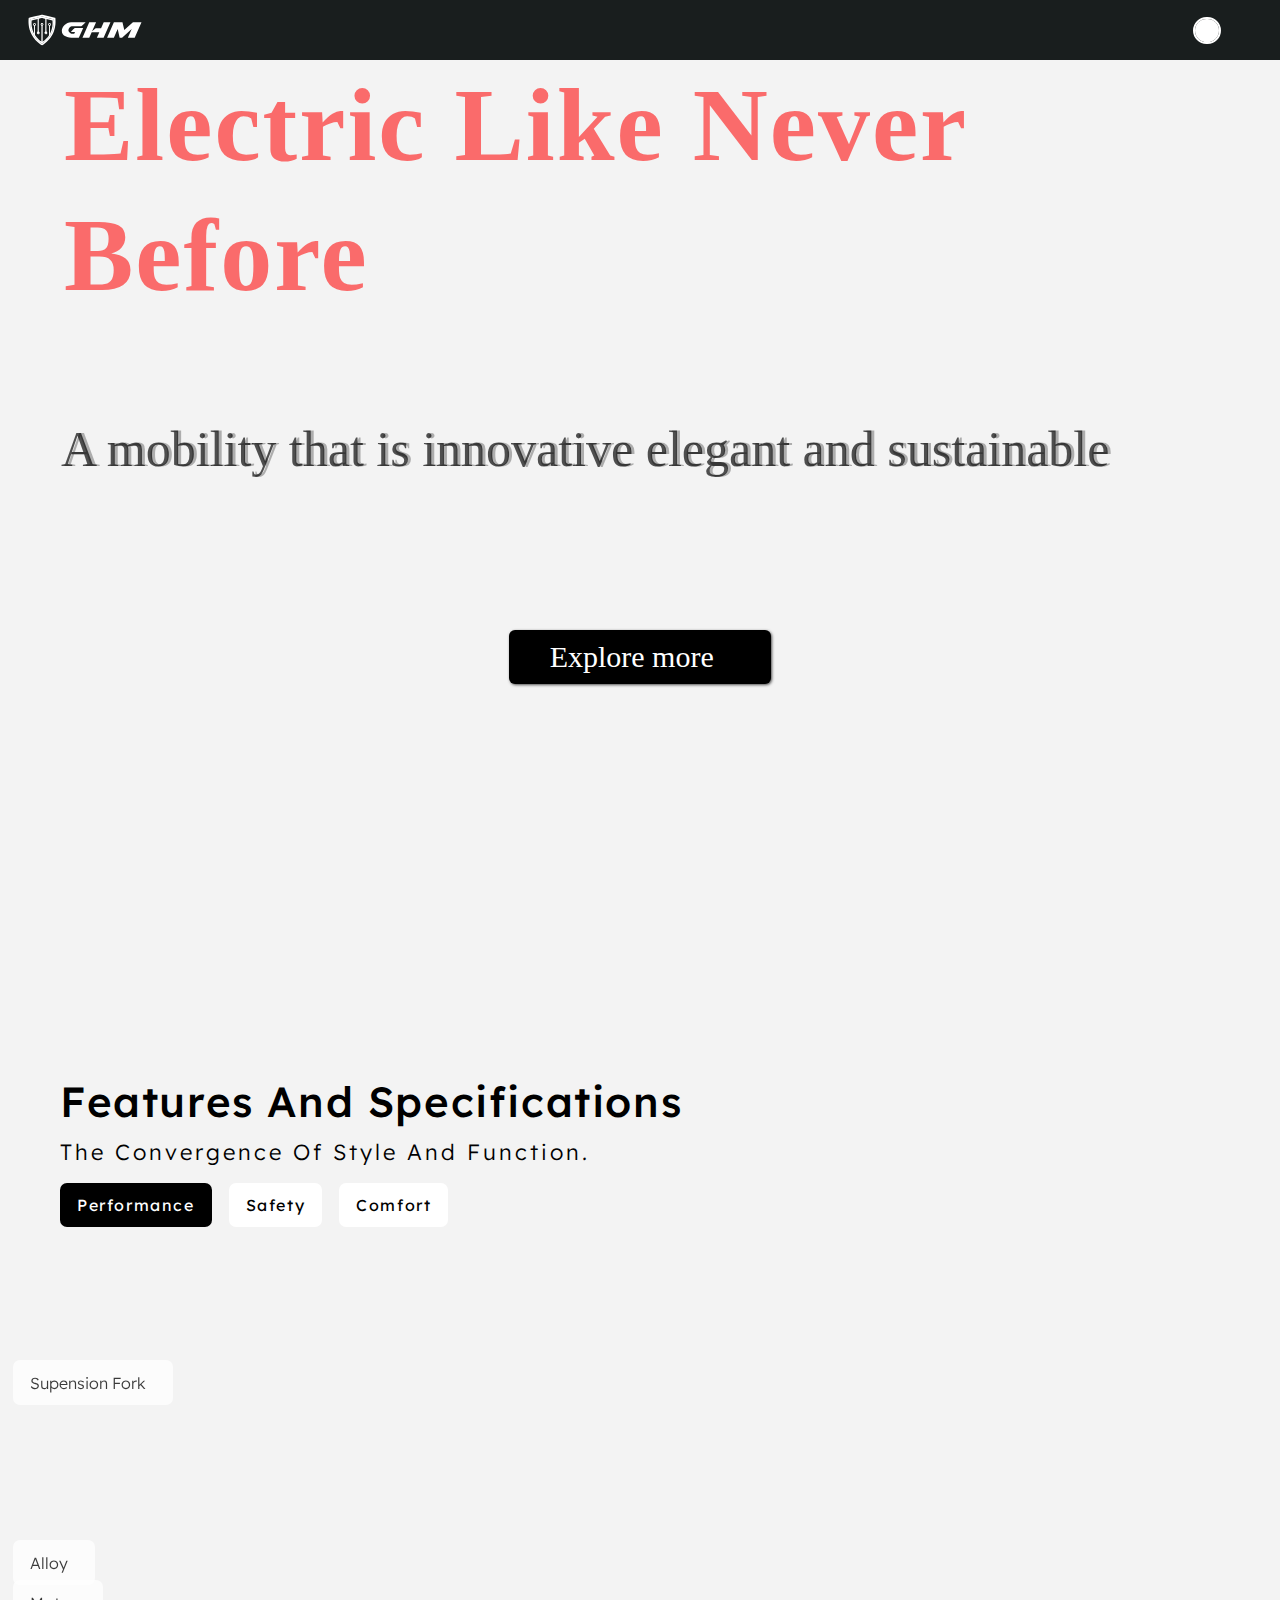
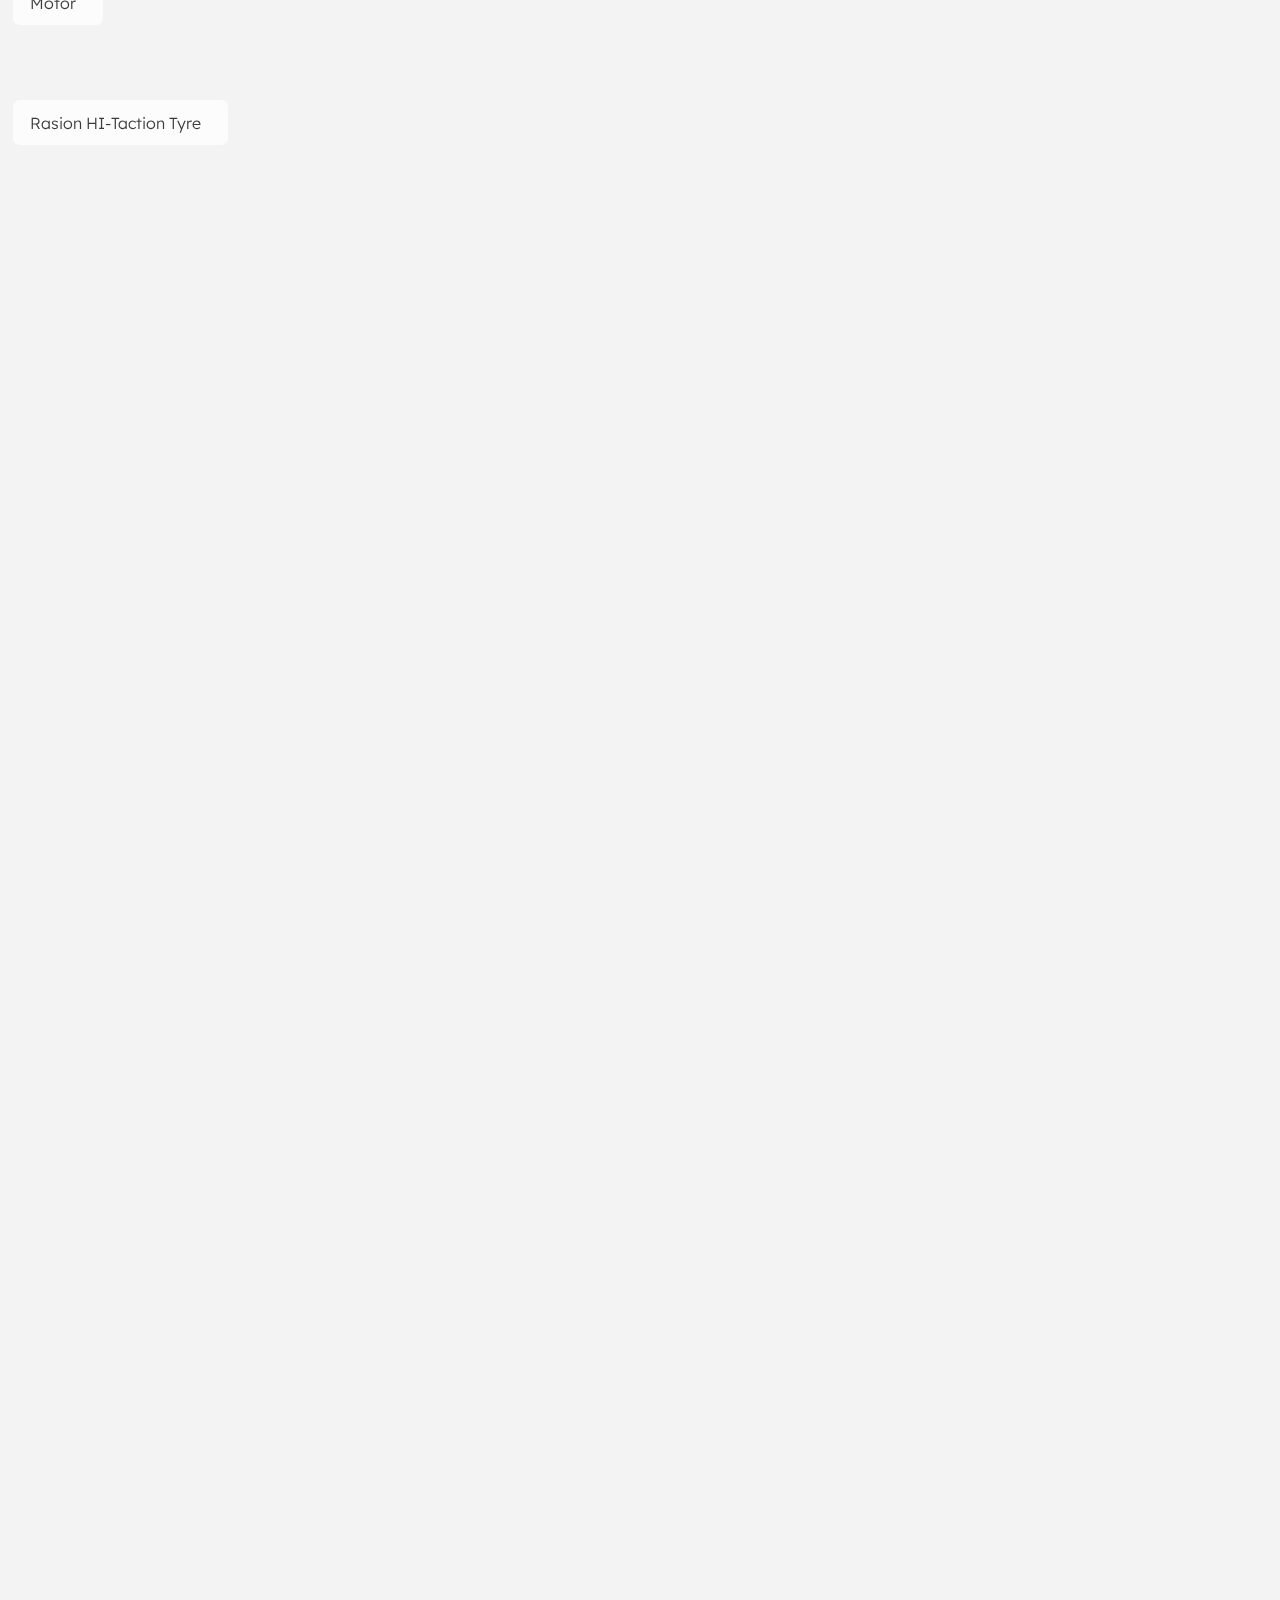
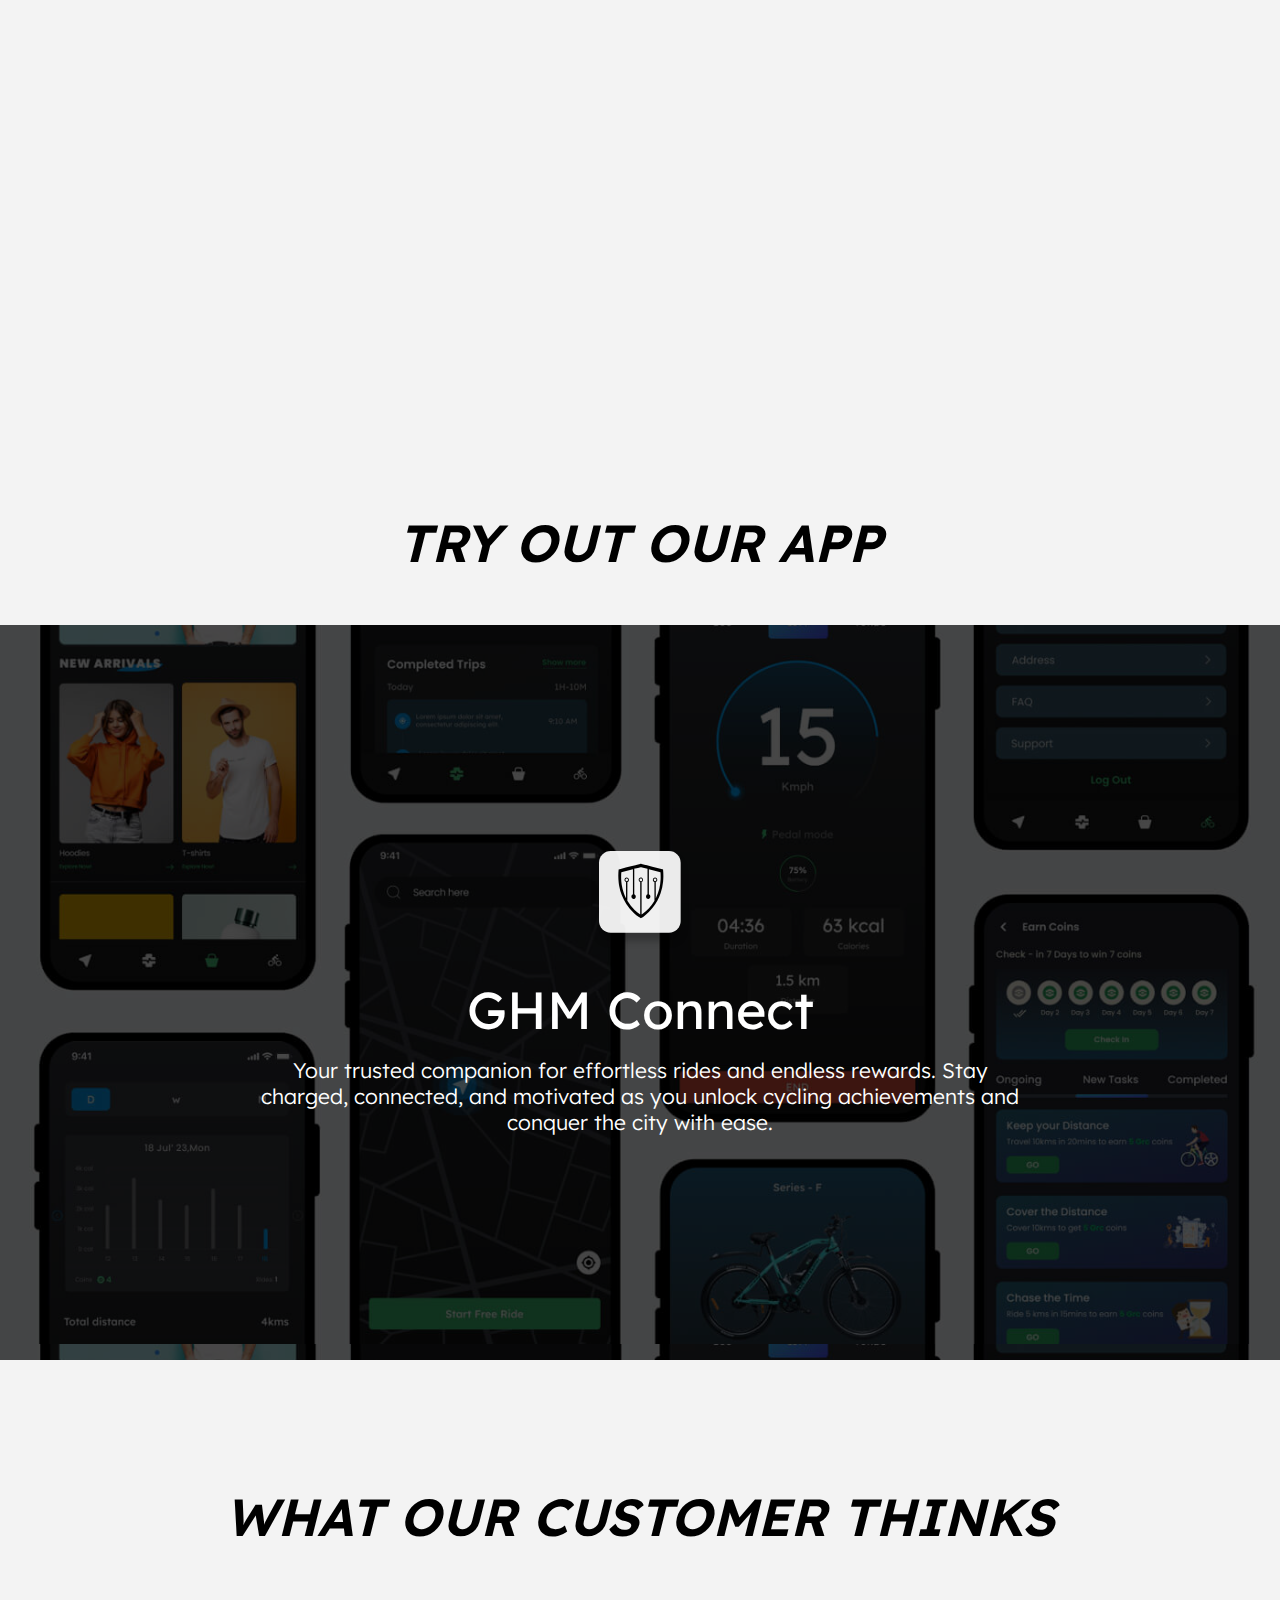
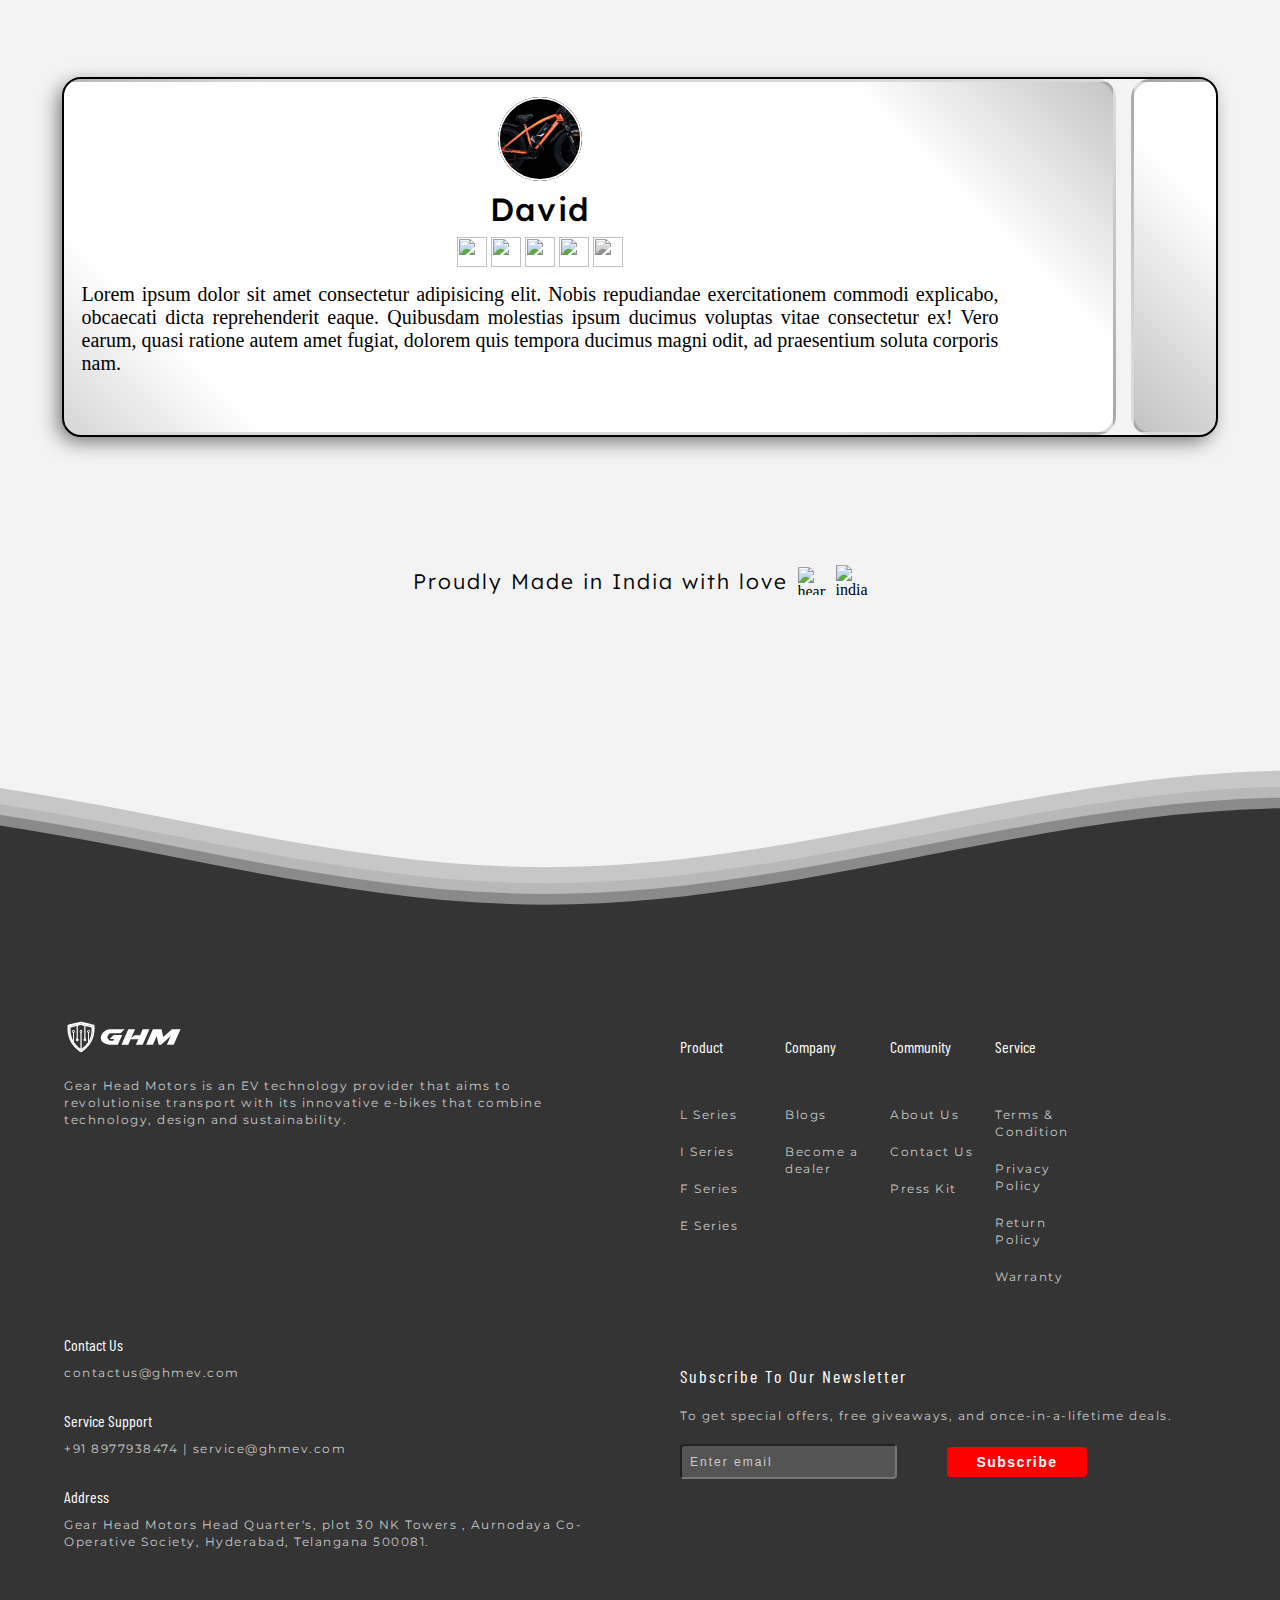
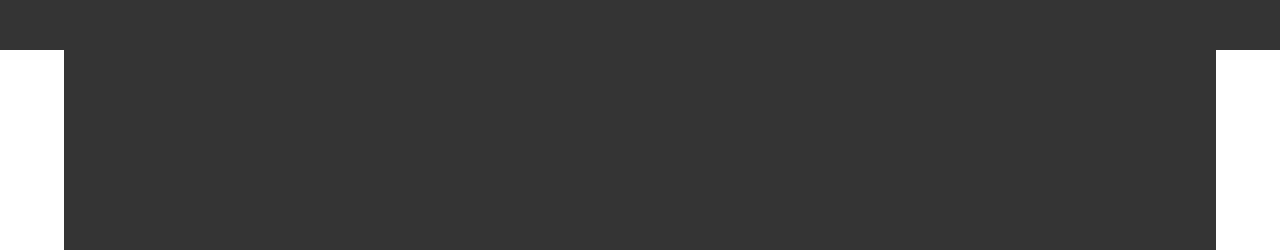
==== animation/animation2/index.html @ 97f5a875 "first commit" ====
<!DOCTYPE html>
<html lang="en">

<head>
    <meta charset="UTF-8">
    <meta name="viewport" content="width=device-width, initial-scale=1.0">
    <title>Document</title>
    <link rel="stylesheet" href="style.css">
    <link href="https://cdn.jsdelivr.net/npm/remixicon@4.2.0/fonts/remixicon.css" rel="stylesheet" />
    <link rel="preconnect" href="https://fonts.googleapis.com">
    <link rel="preconnect" href="https://fonts.gstatic.com" crossorigin>
    <link href="https://fonts.googleapis.com/css2?family=Lexend+Deca:wght@100..900&display=swap" rel="stylesheet">
    <link href="https://fonts.googleapis.com/css2?family=Montserrat:ital,wght@0,100..900;1,100..900&display=swap"
        rel="stylesheet">
    <link
        href="https://fonts.googleapis.com/css2?family=Barlow+Condensed:ital,wght@0,100;0,200;0,300;0,400;0,500;0,600;0,700;0,800;0,900;1,100;1,200;1,300;1,400;1,500;1,600;1,700;1,800;1,900&display=swap"
        rel="stylesheet">
</head>

<body>
    <div class="main">
        <div id="model">

        </div>
        <nav id="navbar">
            <div class="nav">
                <svg id="Layer_1" data-name="Layer 1" xmlns="http://www.w3.org/2000/svg" fill="white"
                    viewBox="0 0 5032.51 2516.26">
                    <g>
                        <path
                            d="M2256.29,1585.93h-220.19c-61.04,0-121.03-4.52-179.98-13.61-58.97-9.07-111.54-24.93-157.72-47.62-46.19-22.67-83.5-53.39-111.95-92.15-28.45-38.76-42.68-87.83-42.68-147.21,0-39.58,10.52-80.4,31.54-122.46,21.03-42.06,49.27-80.4,84.74-115.04,35.45-34.64,76.69-62.87,123.7-84.74,47-21.84,96.49-32.78,148.44-32.78h612.31c-28.88,31.35-57.73,60.83-86.59,88.45-28.88,27.64-60.61,53.81-95.25,78.55h-385.94c-16.51,0-32.16,3.52-47.01,10.52-14.84,7.01-28.45,16.29-40.82,27.83-12.37,11.56-23.5,24.55-33.4,38.97-9.9,14.44-17.74,28.66-23.5,42.68-7.42,21.46-11.13,38.35-11.13,50.72,0,15.68,4.74,32.37,14.23,50.1,9.47,17.74,21.65,34.02,36.49,48.86,14.84,14.85,31.55,27.21,50.1,37.11,18.56,9.9,36.9,14.85,55.05,14.85h86.59l34.64-80.41h-168.23v-1.23c.81-2.47,7-10.52,18.56-24.12,11.54-13.61,25.15-28.86,40.82-45.77,15.65-16.89,32.16-33.8,49.48-50.71,17.32-16.89,32.98-29.88,47.01-38.97h356.26l-185.55,408.21Z" />
                        <path
                            d="M2409.67,1585.93l285.75-655.61h285.75l-168.23,383.47,150.91-129.89h226.37l111.33-253.58h282.04l-286.98,655.61h-282.04l102.67-235.03h-320.38l-102.67,235.03h-284.51Z" />
                        <path
                            d="M4600.37,1585.93h-285.75l160.81-368.63-404.49,368.63h-101.44l-81.64-368.63-160.81,368.63h-284.51l285.75-655.61h359.96l75.46,329.04,363.67-329.04h358.73l-285.75,655.61Z" />
                    </g>
                    <g>
                        <path
                            d="M154.59,750.1c17.05-4.14,33.34-8.1,49.64-12.04,86.38-20.9,172.77-41.79,259.15-62.69,77.6-18.78,155.24-37.38,232.74-56.54,12.29-3.04,23.68-3.03,35.96,0,90.06,22.17,180.24,43.85,270.38,65.67,84.29,20.4,168.59,40.78,252.88,61.18,5.84,1.41,11.68,2.84,18.1,4.41,.62,5.76,1.32,11.47,1.83,17.19,4.51,49.85,7.16,99.79,6.45,149.86-.58,40.33-2.89,80.56-7.15,120.69-9.77,92.12-29.73,181.89-61.17,269.05-45.6,126.4-111.97,240.82-198.71,343.44-62.68,74.14-133.2,139.78-212.53,195.83-26.25,18.55-53.23,35.92-81.93,50.5-1.92,.97-3.83,1.95-5.97,3.05-16.83-8.11-33.11-17.33-48.96-27.31-45.53-28.66-88.2-61.16-128.64-96.59-71.7-62.82-134.87-133.31-189.23-211.64-45.89-66.11-84.04-136.43-114.72-210.83-28.76-69.74-50.26-141.68-64.17-215.78-5.52-29.41-9.7-59.1-13.51-88.79-7.06-55.05-9.32-110.41-8.49-165.87,.6-40.11,2.79-80.15,6.94-120.07,.42-4.05,.7-8.11,1.09-12.72Zm938.58,677.31c3.2-6.11,6.01-12.8,9.12-18.96,66.91-132.37,101.79-273.11,109.69-420.85,2.61-48.72,1.79-97.43-1.3-146.11-.6-9.44-1.57-18.86-2.41-28.81-97.32-23.55-194.44-47.05-291.84-70.62-15.49-3.25-36.94-9-38.17-9.3-52.72-12.76-105.43-25.55-158.19-38.16-2.99-.71-6.46-.56-9.48,.16-46.06,10.98-92.09,22.11-138.12,33.22-7.92,1.91-15.81,3.92-23.74,5.89-6.51,1.98-12.15,2.79-34.04,8.18-97.65,23.64-194.82,47.16-292.15,70.72-1.31,20.65-2.99,40.42-3.72,60.22-1.89,51.32-1.34,102.6,3.25,153.81,2.5,27.91,5.87,55.68,10.33,83.34,9.86,61.18,25.1,120.98,45.69,179.42,16.21,46,35.78,90.54,58.48,133.7,1.07,2.03,39.4,68.48,42.42,73.2,49.97,77.97,109.24,148.09,177.63,210.48,41.97,38.29,86.64,73.13,134.82,103.34,2.12,1.33,24.15,11.93,24.15,11.93,0,0,30.27-15.63,36.32-19.65,122.83-81.65,223.09-185.36,302.49-309.49,2.15-3.36,34.03-55.79,36.04-60.53l2.72-5.14Z" />
                        <path
                            d="M414.1,1413.28m.02,84.44l-33.68,.41c0-28.23,.94-152.32,.94-421.03-30.68-11.74-41.23-38.08-37.07-61.91,4.36-24.97,25.28-43.22,51.3-44.32,26.54-1.12,47.09,16.37,53.71,38.01,3.57,11.65,3.39,23.34-.83,34.75-6.06,16.39-18,27.07-34.3,33.25v7.93m-16.26-92.08c-18.42,0-32.8,14.47-32.69,32.87,.11,18.05,14.49,32.27,32.64,32.29,18.23,.02,33.11-14.87,32.84-32.88-.27-17.97-14.81-32.29-32.79-32.28Z" />
                        <path
                            d="M1047.61,1413.28m.02,84.44l-33.68,.41c0-28.23,.94-152.32,.94-421.03-30.68-11.74-41.23-38.08-37.07-61.91,4.36-24.97,25.28-43.22,51.3-44.32,26.54-1.12,47.09,16.37,53.71,38.01,3.57,11.65,3.39,23.34-.83,34.75-6.06,16.39-18,27.07-34.3,33.25v7.93m-16.26-92.08c-18.42,0-32.8,14.47-32.69,32.87,.11,18.05,14.49,32.27,32.64,32.29,18.23,.02,33.11-14.87,32.84-32.88-.27-17.97-14.81-32.29-32.79-32.28Z" />
                        <path
                            d="M729.95,1411.47m.02,374.87l-33.68,.41c0-28.23,.94-442.76,.94-711.47-30.68-11.74-41.23-38.08-37.07-61.91,4.36-24.97,25.28-43.22,51.3-44.32,26.54-1.12,47.09,16.37,53.71,38.01,3.57,11.65,3.39,23.34-.83,34.75-6.06,16.39-18,27.07-34.3,33.25v7.93m-16.26-92.08c-18.42,0-32.8,14.47-32.69,32.87,.11,18.05,14.49,32.27,32.64,32.29,18.23,.02,33.11-14.87,32.84-32.88-.27-17.97-14.81-32.29-32.79-32.28Z" />
                        <path
                            d="M536.46,972.4m-.02-239.74l35.36-.44c0,29.64-.98,311.02-.98,593.15,32.21,12.32,43.28,39.98,38.92,65-4.58,26.21-26.55,45.38-53.87,46.54-27.87,1.18-49.44-17.19-56.39-39.91-3.75-12.24-3.56-24.51,.87-36.49,6.36-17.21,18.9-28.42,36.01-34.91,0-3.05,0-5.68,0-8.32m17.07,96.68c19.34,0,34.44-15.19,34.32-34.51-.12-18.95-15.22-33.88-34.27-33.9-19.14-.02-34.76,15.62-34.48,34.52,.28,18.87,15.55,33.9,34.43,33.9Z" />
                        <path
                            d="M859.57,972.4m-.02-239.74l35.36-.44c0,29.64-.98,311.02-.98,593.15,32.21,12.32,43.28,39.98,38.92,65-4.58,26.21-26.55,45.38-53.87,46.54-27.87,1.18-49.44-17.19-56.39-39.91-3.75-12.24-3.56-24.51,.87-36.49,6.36-17.21,18.9-28.42,36.01-34.91v-8.32m17.07,96.68c19.34,0,34.44-15.19,34.32-34.51-.12-18.95-15.22-33.88-34.27-33.9-19.14-.02-34.76,15.62-34.48,34.52,.28,18.87,15.55,33.9,34.43,33.9Z" />
                        <path
                            d="M219.8,808.6c15.06-3.65,29.46-7.15,43.87-10.64,76.33-18.47,152.67-36.92,229-55.39,68.57-16.59,137.18-33.03,205.66-49.96,10.86-2.69,20.92-2.68,31.78,0,79.58,19.59,159.27,38.75,238.92,58.03,74.48,18.03,148.97,36.04,223.46,54.06,5.16,1.25,10.32,2.51,16,3.9,.55,5.09,1.16,10.13,1.62,15.19,3.99,44.05,6.33,88.18,5.7,132.42-.51,35.64-2.56,71.18-6.32,106.65-8.63,81.4-26.27,160.73-54.05,237.74-40.29,111.69-98.94,212.8-175.59,303.48-55.38,65.52-117.7,123.51-187.8,173.05-23.19,16.39-47.04,31.74-72.39,44.62-1.69,.86-3.38,1.73-5.28,2.69-14.87-7.16-29.26-15.31-43.27-24.13-40.23-25.33-77.94-54.04-113.67-85.35-63.36-55.51-119.17-117.8-167.21-187.01-40.55-58.42-74.26-120.56-101.37-186.3-25.41-61.62-44.41-125.19-56.7-190.67-4.88-25.98-8.57-52.22-11.94-78.45-6.24-48.64-8.24-97.56-7.51-146.57,.53-35.44,2.47-70.82,6.14-106.1,.37-3.58,.62-7.16,.97-11.24Zm318.2,518.88V801.5c-86.28,20.89-172.15,41.67-258.15,62.49-1.15,18.25-2.64,35.71-3.29,53.21-1.67,45.35-1.18,90.66,2.87,135.91,2.21,24.66,5.19,49.2,9.13,73.64,8.71,54.06,22.18,106.9,40.37,158.54,14.32,40.65,31.62,80,51.67,118.14,.94,1.79,1.28,4.3,3.93,5.12v-336.87c-27.73-10.61-37.27-34.43-33.51-55.97,3.94-22.57,22.86-39.08,46.38-40.07,23.99-1.02,42.57,14.8,48.56,34.36,3.23,10.54,3.06,21.1-.75,31.42-5.48,14.82-16.27,24.47-31.01,30.06,0,2.62,0,4.89,0,7.17,0,125.39,.02,250.79-.08,376.18,0,5,1.3,9.11,3.97,13.29,44.15,68.9,96.53,130.86,156.96,185.99,37.09,33.84,76.56,64.62,119.13,91.32,1.87,1.17,3.82,2.21,6.26,3.62v-677.4c-24.18-8.46-37.56-30.08-34.09-54.55,2.94-20.7,20.02-39.59,45.2-41.39,20.92-1.49,41.22,10.69,49.16,31.89,3.86,10.31,4.09,20.91,.83,31.42-4.96,15.99-16.06,26.32-30.92,32.21v678.09c6.13-3.85,11.64-7.15,16.99-10.7,108.54-72.15,197.14-163.8,267.29-273.48,1.9-2.97,2.17-5.93,2.17-9.19-.02-125.96-.02-251.93-.02-377.89v-6.01c-27.37-12.59-38.92-32.13-34.18-57.27,4.12-21.88,23.35-38.45,46.59-39.14,23.94-.72,42.32,14.98,48.29,34.76,3.26,10.79,2.87,21.45-1.22,31.91-5.53,14.13-15.94,23.38-30.15,29v7.55c0,107.29,0,214.58,0,321.87,0,1.52-.09,3.06,.05,4.57,.09,.94,.53,1.85,.93,3.13,.73-.94,1.17-1.35,1.43-1.85,2.82-5.4,5.67-10.79,8.42-16.23,59.12-116.97,89.94-241.33,96.93-371.88,2.3-43.05,1.59-86.09-1.14-129.1-.53-8.34-1.38-16.67-2.13-25.46-85.99-20.81-171.82-41.58-257.89-62.41v525.86c28.32,11.36,36.34,36.45,32.39,56.13-4.25,21.14-23.25,37.51-43.96,38.73-24.07,1.42-43.97-14.29-49.87-34.76-3-10.42-2.66-20.69,1.2-30.81,5.5-14.39,16.03-23.72,30-29.11V794.42c-1.36-.45-2.41-.88-3.51-1.14-46.58-11.28-93.16-22.58-139.78-33.72-2.64-.63-5.71-.5-8.37,.14-40.7,9.7-81.38,19.53-122.05,29.36-7,1.69-13.97,3.47-20.98,5.21v532.94c26.87,13.73,37.84,34.06,31.89,58.3-5.24,21.34-25.5,37.78-49.55,36.72-21.46-.95-40.6-17.23-44.86-39.68-3.85-20.29,5.31-44.42,32.44-55.07Zm-138.49-332.06c-16.65,0-29.66,13.08-29.55,29.72,.1,16.32,13.1,29.18,29.51,29.19,16.48,.02,29.93-13.45,29.69-29.72-.24-16.25-13.39-29.19-29.65-29.19Zm315.78,58.91c16.23-.09,29.61-13.26,29.38-29.42-.27-18.9-15.88-29.93-29.87-29.57-16.36,.42-29.27,13.13-29.28,29.49-.02,16.59,13.11,29.59,29.78,29.49Zm316.1,0c16.37-.1,29.29-13.04,29.32-29.38,.03-16.6-13.06-29.6-29.75-29.52-16.22,.07-29.4,13.2-29.46,29.38-.07,16.34,13.38,29.63,29.89,29.53Z" />
                    </g>
                </svg>

                <div class="middlecont">
                    <div class="capsule">
                        <h4>e-bikes
                        </h4>
                        <i class="ri-arrow-drop-right-line"></i>

                    </div>

                    <div class="capsule">
                        <h4>app</h4>
                    </div>

                    <div class="capsule">
                        <h4>GHM Labs</h4>
                    </div>



                    <div class="capsule">
                        <h4>about</h4>
                    </div>

                    <div class="capsule">
                        <h4>service
                        </h4>
                        <i class="ri-arrow-drop-right-line"></i>

                    </div>

                    <div class="capsule">
                        <h4>B2B
                        </h4>


                    </div>
                </div>
                <div class="endcontent">
                    <i class="ri-shopping-cart-fill righticon"></i>
                    <div class="profile">

                        <div class="profileicon">
                            <i class="ri-user-3-fill"></i>
                        </div>
                        <i class="ri-arrow-drop-down-line righticon"></i>
                    </div>
                    <i class="ri-menu-fill righticon"></i>
                </div>
            </div>
        </nav>
        <div class="page1">
            <div class="content">
                <h1>electric like never before</h1>
            </div>
            <div class="content2">A mobility that is innovative elegant and sustainable</div>
            <div id="explore" class="button">Explore more
                <i class="ri-arrow-drop-right-line"></i>
            </div>
            <!-- <div id="model"></div> -->
        </div>
        <div id="part2" class="page1 part2">
            <div class="features">features and specifications
                <h6>The convergence of style and function.</h6>
                <div class="buttons">
                    <div class="box box1">Performance</div>
                    <div class="box box2">Safety</div>
                    <div class="box box3">Comfort</div>
                </div>
            </div>
            <div class="components">
                <div class="comp comp1">Motor <i class="ri-add-line"></i></div>
                <div class="comp comp2">supension fork <i class="ri-add-line"></i></div>
                <div class="comp comp3">alloy <i class="ri-add-line"></i></div>
                <div class="comp comp4">Rasion HI-taction Tyre <i class="ri-add-line"></i></div>
                <div class="comp comp5">horn <i class="ri-add-line"></i></div>
                <div class="comp comp6">headlight <i class="ri-add-line"></i></div>
                <div class="comp comp7">disc brake <i class="ri-add-line"></i></div>
                <div class="comp comp8">saddle <i class="ri-add-line"></i></div>
                <div class="comp comp9">carbon steel frame <i class="ri-add-line"></i></div>
                <div class="comp comp10">handle positioning <i class="ri-add-line"></i></div>
            </div>
        </div>
        <div class="page2">
            <div class="toptext">
                <span>Explore the Future of E-Bikes</span>
            </div>
            <div class="cardcontainer">
                <div class="uppercard">
                    <div class="card card1">
                        <div class="img img1"></div>
                        <div id="1" class=" card overlay">
                            <div class="img overlay"></div>
                        </div>
                        <div class="innercont innercont1">
                            <div class="modelname">
                                <h2> I - Series</h2>
                                <h5>ggdjas</h5>
                            </div>
                            <i class="ri-arrow-right-circle-fill"></i>
                        </div>
                    </div>
                    <div class="card card2">
                        <div class="img img2"></div>
                        <div id="2" class=" card overlay">
                            <div class="img overlay"></div>
                        </div>
                        <div class="innercont innercont2">
                            <div class="modelname">
                                <h2> L - Series</h2>
                                <h5>ggdjas</h5>
                            </div>
                            <i class="ri-arrow-right-circle-fill"></i>
                        </div>
                    </div>
                </div>
                <div class="lowercard">
                    <div class="card card3">

                        <div class="img img3"></div>
                        <div id="3" class=" card overlay">
                            <div class="img overlay"></div>
                        </div>
                        <div class="innercont innercont3">

                            <div class="modelname">
                                <h2> F - Series</h2>
                                <h5>ggdjas</h5>
                            </div>

                            <i class="ri-arrow-right-circle-fill"></i>
                        </div>

                    </div>
                    <div class="card card4">

                        <div class="img img4"></div>
                        <div id="4" class=" card overlay">
                            <div class="img overlay"></div>
                        </div>
                        <div class="innercont innercont4">
                            <div class="modelname">
                                <h2> H - Series</h2>
                                <h5>ggdjas</h5>
                            </div>
                            <i class="ri-arrow-right-circle-fill"></i>

                        </div>

                    </div>
                </div>
            </div>
        </div>
        <div class="part3">
            <div class="topline">Try out our app</div>
            <div class="image">
                <div class="overlay">

                    <div class="centercont">
                        <div class="applogo">
                            <img src="images/ghm-logo.svg" alt="">
                        </div>
                        <div class="contenttitle">
                            GHM Connect
                        </div>
                        <div class="description">
                            Your trusted companion for effortless rides and endless rewards. Stay charged, connected,
                            and motivated as you unlock cycling achievements and conquer the city with ease.
                        </div>
                    </div>
                </div>
            </div>

        </div>
        <div class="page3">
            <div class="customerreview">
                <div class="topline">what our customer thinks</div>
                <!-- <div class="filter">
                    <div class="filterbox">Filter
                        <i class="ri-filter-3-line"></i>
                    </div>
                </div> -->
            </div>
            <div class="wrapper">

                <ul class="carousel">
                    <li class="reviewcard">
                        <div class="reviewimg">
                            <img src="images/1.png" alt="" draggable="false">
                        </div>
                        <h1>Maverick</h1>
                        <div class="rating">
                            <img src="https://img.icons8.com/?size=100&id=8ggStxqyboK5&format=png&color=000000" alt="">
                            <img src="https://img.icons8.com/?size=100&id=8ggStxqyboK5&format=png&color=000000" alt="">
                            <img src="https://img.icons8.com/?size=100&id=8ggStxqyboK5&format=png&color=000000" alt="">
                            <img src="https://img.icons8.com/?size=100&id=8ggStxqyboK5&format=png&color=000000" alt="">
                            <img src="https://img.icons8.com/?size=100&id=8ggStxqyboK5&format=png&color=000000" alt="">
                        </div>
                        <div class="reviewcontent">Lorem ipsum dolor sit amet consectetur adipisicing elit. Nobis
                            repudiandae exercitationem commodi explicabo, obcaecati dicta reprehenderit eaque. Quibusdam
                            molestias ipsum ducimus voluptas vitae consectetur ex! Vero earum, quasi ratione autem amet
                            fugiat, dolorem quis tempora ducimus magni odit, ad praesentium soluta corporis nam.</div>
                    </li>
                    <li class="reviewcard">

                        <div class="reviewimg"><img src="images/2.png" alt="" draggable="false">
                        </div>
                        <h1>Anderson</h1>
                        <div class="rating">
                            <img src="https://img.icons8.com/?size=100&id=8ggStxqyboK5&format=png&color=000000" alt="">
                            <img src="https://img.icons8.com/?size=100&id=8ggStxqyboK5&format=png&color=000000" alt="">
                            <img src="https://img.icons8.com/?size=100&id=8ggStxqyboK5&format=png&color=000000" alt="">
                            <img src="https://img.icons8.com/?size=100&id=8ggStxqyboK5&format=png&color=000000" alt="">
                            <img src="https://img.icons8.com/?size=100&id=8ggStxqyboK5&format=png&color=000000" alt="">
                        </div>
                        <div class="reviewcontent">Lorem ipsum dolor sit amet consectetur adipisicing elit. Nobis
                            repudiandae exercitationem commodi explicabo, obcaecati dicta reprehenderit eaque. Quibusdam
                            molestias ipsum ducimus voluptas vitae consectetur ex! Vero earum, quasi ratione autem amet
                            fugiat, dolorem quis tempora ducimus magni odit, ad praesentium soluta corporis nam.</div>
                    </li>
                    <li class="reviewcard">

                        <div class="reviewimg"><img src="images/3.png" alt="" draggable="false"></div>
                        <h1>Alana</h1>
                        <div class="rating">
                            <img src="https://img.icons8.com/?size=100&id=8ggStxqyboK5&format=png&color=000000" alt="">
                            <img src="https://img.icons8.com/?size=100&id=8ggStxqyboK5&format=png&color=000000" alt="">
                            <img src="https://img.icons8.com/?size=100&id=8ggStxqyboK5&format=png&color=000000" alt="">
                            <img src="https://img.icons8.com/?size=100&id=8ggStxqyboK5&format=png&color=000000" alt=""
                                style="filter: grayscale();">
                            <img src="https://img.icons8.com/?size=100&id=8ggStxqyboK5&format=png&color=000000" alt=""
                                style="filter: grayscale();">
                        </div>
                        <div class="reviewcontent">Lorem ipsum dolor sit amet consectetur adipisicing elit. Nobis
                            repudiandae exercitationem commodi explicabo, obcaecati dicta reprehenderit eaque. Quibusdam
                            molestias ipsum ducimus voluptas vitae consectetur ex! Vero earum, quasi ratione autem amet
                            fugiat, dolorem quis tempora ducimus magni odit, ad praesentium soluta corporis nam.</div>
                    </li>
                    <li class="reviewcard">
                        <div class="reviewimg"><img src="images/4.png" alt="" draggable="false"></div>
                        <h1>Mathews</h1>
                        <div class="rating">
                            <img src="https://img.icons8.com/?size=100&id=8ggStxqyboK5&format=png&color=000000" alt="">
                            <img src="https://img.icons8.com/?size=100&id=8ggStxqyboK5&format=png&color=000000" alt="">
                            <img src="https://img.icons8.com/?size=100&id=8ggStxqyboK5&format=png&color=000000" alt="">
                            <img src="https://img.icons8.com/?size=100&id=8ggStxqyboK5&format=png&color=000000" alt="">
                            <img src="https://img.icons8.com/?size=100&id=8ggStxqyboK5&format=png&color=000000" alt=""
                                style="filter: grayscale();">
                        </div>
                        <div class="reviewcontent">Lorem ipsum dolor sit amet consectetur adipisicing elit. Nobis
                            repudiandae exercitationem commodi explicabo, obcaecati dicta reprehenderit eaque. Quibusdam
                            molestias ipsum ducimus voluptas vitae consectetur ex! Vero earum, quasi ratione autem amet
                            fugiat, dolorem quis tempora ducimus magni odit, ad praesentium soluta corporis nam.</div>
                    </li>
                    <li class="reviewcard">
                        <div class="reviewimg"><img src="images/5.png" alt="" draggable="false"></div>
                        <h1>David</h1>
                        <div class="rating">
                            <img src="https://img.icons8.com/?size=100&id=8ggStxqyboK5&format=png&color=000000" alt="">
                            <img src="https://img.icons8.com/?size=100&id=8ggStxqyboK5&format=png&color=000000" alt="">
                            <img src="https://img.icons8.com/?size=100&id=8ggStxqyboK5&format=png&color=000000" alt="">
                            <img src="https://img.icons8.com/?size=100&id=8ggStxqyboK5&format=png&color=000000" alt="">
                            <img src="https://img.icons8.com/?size=100&id=8ggStxqyboK5&format=png&color=000000" alt=""
                                style="filter: grayscale();">
                        </div>
                        <div class="reviewcontent">Lorem ipsum dolor sit amet consectetur adipisicing elit. Nobis
                            repudiandae exercitationem commodi explicabo, obcaecati dicta reprehenderit eaque. Quibusdam
                            molestias ipsum ducimus voluptas vitae consectetur ex! Vero earum, quasi ratione autem amet
                            fugiat, dolorem quis tempora ducimus magni odit, ad praesentium soluta corporis nam.</div>
                    </li>



                </ul>
            </div>
            <div class="bottomline">
                <h2>Proudly Made in India with love</h2>
                <img width="28" height="28" src="https://img.icons8.com/color/48/hearts.png" alt="hearts" />
                <img width="32" height="32" src="https://img.icons8.com/emoji/48/india-emoji.png" alt="india-emoji" />
            </div>
        </div>
        <div class="footer">
            <!--Waves Container-->
            <div class="wavecontainer">
                <svg class="waves" xmlns="http://www.w3.org/2000/svg" xmlns:xlink="http://www.w3.org/1999/xlink"
                    viewBox="0 24 150 28" preserveAspectRatio="none" shape-rendering="auto">
                    <defs>
                        <path id="gentle-wave"
                            d="M-160 44c30 0 58-18 88-18s 58 18 88 18 58-18 88-18 58 18 88 18 v44h-352z" />
                    </defs>
                    <g class="parallax">
                        <use xlink:href="#gentle-wave" x="48" y="0" fill="#c7c7c7" />
                        <use xlink:href="#gentle-wave" x="48" y="3" fill="#b8b8b8" />
                        <use xlink:href="#gentle-wave" x="48" y="5" fill="#68686891" />
                        <use xlink:href="#gentle-wave" x="48" y="7" fill="#343434" />
                    </g>
                </svg>
            </div>
            <!--Waves end-->
            <div class="endpart">
                <div class="end">
                    <div class="r1c1">
                        <svg id="Layer_1" data-name="Layer 1" xmlns="http://www.w3.org/2000/svg" fill="white"
                            viewBox="0 0 5032.51 2516.26">
                            <g>
                                <path
                                    d="M2256.29,1585.93h-220.19c-61.04,0-121.03-4.52-179.98-13.61-58.97-9.07-111.54-24.93-157.72-47.62-46.19-22.67-83.5-53.39-111.95-92.15-28.45-38.76-42.68-87.83-42.68-147.21,0-39.58,10.52-80.4,31.54-122.46,21.03-42.06,49.27-80.4,84.74-115.04,35.45-34.64,76.69-62.87,123.7-84.74,47-21.84,96.49-32.78,148.44-32.78h612.31c-28.88,31.35-57.73,60.83-86.59,88.45-28.88,27.64-60.61,53.81-95.25,78.55h-385.94c-16.51,0-32.16,3.52-47.01,10.52-14.84,7.01-28.45,16.29-40.82,27.83-12.37,11.56-23.5,24.55-33.4,38.97-9.9,14.44-17.74,28.66-23.5,42.68-7.42,21.46-11.13,38.35-11.13,50.72,0,15.68,4.74,32.37,14.23,50.1,9.47,17.74,21.65,34.02,36.49,48.86,14.84,14.85,31.55,27.21,50.1,37.11,18.56,9.9,36.9,14.85,55.05,14.85h86.59l34.64-80.41h-168.23v-1.23c.81-2.47,7-10.52,18.56-24.12,11.54-13.61,25.15-28.86,40.82-45.77,15.65-16.89,32.16-33.8,49.48-50.71,17.32-16.89,32.98-29.88,47.01-38.97h356.26l-185.55,408.21Z" />
                                <path
                                    d="M2409.67,1585.93l285.75-655.61h285.75l-168.23,383.47,150.91-129.89h226.37l111.33-253.58h282.04l-286.98,655.61h-282.04l102.67-235.03h-320.38l-102.67,235.03h-284.51Z" />
                                <path
                                    d="M4600.37,1585.93h-285.75l160.81-368.63-404.49,368.63h-101.44l-81.64-368.63-160.81,368.63h-284.51l285.75-655.61h359.96l75.46,329.04,363.67-329.04h358.73l-285.75,655.61Z" />
                            </g>
                            <g>
                                <path
                                    d="M154.59,750.1c17.05-4.14,33.34-8.1,49.64-12.04,86.38-20.9,172.77-41.79,259.15-62.69,77.6-18.78,155.24-37.38,232.74-56.54,12.29-3.04,23.68-3.03,35.96,0,90.06,22.17,180.24,43.85,270.38,65.67,84.29,20.4,168.59,40.78,252.88,61.18,5.84,1.41,11.68,2.84,18.1,4.41,.62,5.76,1.32,11.47,1.83,17.19,4.51,49.85,7.16,99.79,6.45,149.86-.58,40.33-2.89,80.56-7.15,120.69-9.77,92.12-29.73,181.89-61.17,269.05-45.6,126.4-111.97,240.82-198.71,343.44-62.68,74.14-133.2,139.78-212.53,195.83-26.25,18.55-53.23,35.92-81.93,50.5-1.92,.97-3.83,1.95-5.97,3.05-16.83-8.11-33.11-17.33-48.96-27.31-45.53-28.66-88.2-61.16-128.64-96.59-71.7-62.82-134.87-133.31-189.23-211.64-45.89-66.11-84.04-136.43-114.72-210.83-28.76-69.74-50.26-141.68-64.17-215.78-5.52-29.41-9.7-59.1-13.51-88.79-7.06-55.05-9.32-110.41-8.49-165.87,.6-40.11,2.79-80.15,6.94-120.07,.42-4.05,.7-8.11,1.09-12.72Zm938.58,677.31c3.2-6.11,6.01-12.8,9.12-18.96,66.91-132.37,101.79-273.11,109.69-420.85,2.61-48.72,1.79-97.43-1.3-146.11-.6-9.44-1.57-18.86-2.41-28.81-97.32-23.55-194.44-47.05-291.84-70.62-15.49-3.25-36.94-9-38.17-9.3-52.72-12.76-105.43-25.55-158.19-38.16-2.99-.71-6.46-.56-9.48,.16-46.06,10.98-92.09,22.11-138.12,33.22-7.92,1.91-15.81,3.92-23.74,5.89-6.51,1.98-12.15,2.79-34.04,8.18-97.65,23.64-194.82,47.16-292.15,70.72-1.31,20.65-2.99,40.42-3.72,60.22-1.89,51.32-1.34,102.6,3.25,153.81,2.5,27.91,5.87,55.68,10.33,83.34,9.86,61.18,25.1,120.98,45.69,179.42,16.21,46,35.78,90.54,58.48,133.7,1.07,2.03,39.4,68.48,42.42,73.2,49.97,77.97,109.24,148.09,177.63,210.48,41.97,38.29,86.64,73.13,134.82,103.34,2.12,1.33,24.15,11.93,24.15,11.93,0,0,30.27-15.63,36.32-19.65,122.83-81.65,223.09-185.36,302.49-309.49,2.15-3.36,34.03-55.79,36.04-60.53l2.72-5.14Z" />
                                <path
                                    d="M414.1,1413.28m.02,84.44l-33.68,.41c0-28.23,.94-152.32,.94-421.03-30.68-11.74-41.23-38.08-37.07-61.91,4.36-24.97,25.28-43.22,51.3-44.32,26.54-1.12,47.09,16.37,53.71,38.01,3.57,11.65,3.39,23.34-.83,34.75-6.06,16.39-18,27.07-34.3,33.25v7.93m-16.26-92.08c-18.42,0-32.8,14.47-32.69,32.87,.11,18.05,14.49,32.27,32.64,32.29,18.23,.02,33.11-14.87,32.84-32.88-.27-17.97-14.81-32.29-32.79-32.28Z" />
                                <path
                                    d="M1047.61,1413.28m.02,84.44l-33.68,.41c0-28.23,.94-152.32,.94-421.03-30.68-11.74-41.23-38.08-37.07-61.91,4.36-24.97,25.28-43.22,51.3-44.32,26.54-1.12,47.09,16.37,53.71,38.01,3.57,11.65,3.39,23.34-.83,34.75-6.06,16.39-18,27.07-34.3,33.25v7.93m-16.26-92.08c-18.42,0-32.8,14.47-32.69,32.87,.11,18.05,14.49,32.27,32.64,32.29,18.23,.02,33.11-14.87,32.84-32.88-.27-17.97-14.81-32.29-32.79-32.28Z" />
                                <path
                                    d="M729.95,1411.47m.02,374.87l-33.68,.41c0-28.23,.94-442.76,.94-711.47-30.68-11.74-41.23-38.08-37.07-61.91,4.36-24.97,25.28-43.22,51.3-44.32,26.54-1.12,47.09,16.37,53.71,38.01,3.57,11.65,3.39,23.34-.83,34.75-6.06,16.39-18,27.07-34.3,33.25v7.93m-16.26-92.08c-18.42,0-32.8,14.47-32.69,32.87,.11,18.05,14.49,32.27,32.64,32.29,18.23,.02,33.11-14.87,32.84-32.88-.27-17.97-14.81-32.29-32.79-32.28Z" />
                                <path
                                    d="M536.46,972.4m-.02-239.74l35.36-.44c0,29.64-.98,311.02-.98,593.15,32.21,12.32,43.28,39.98,38.92,65-4.58,26.21-26.55,45.38-53.87,46.54-27.87,1.18-49.44-17.19-56.39-39.91-3.75-12.24-3.56-24.51,.87-36.49,6.36-17.21,18.9-28.42,36.01-34.91,0-3.05,0-5.68,0-8.32m17.07,96.68c19.34,0,34.44-15.19,34.32-34.51-.12-18.95-15.22-33.88-34.27-33.9-19.14-.02-34.76,15.62-34.48,34.52,.28,18.87,15.55,33.9,34.43,33.9Z" />
                                <path
                                    d="M859.57,972.4m-.02-239.74l35.36-.44c0,29.64-.98,311.02-.98,593.15,32.21,12.32,43.28,39.98,38.92,65-4.58,26.21-26.55,45.38-53.87,46.54-27.87,1.18-49.44-17.19-56.39-39.91-3.75-12.24-3.56-24.51,.87-36.49,6.36-17.21,18.9-28.42,36.01-34.91v-8.32m17.07,96.68c19.34,0,34.44-15.19,34.32-34.51-.12-18.95-15.22-33.88-34.27-33.9-19.14-.02-34.76,15.62-34.48,34.52,.28,18.87,15.55,33.9,34.43,33.9Z" />
                                <path
                                    d="M219.8,808.6c15.06-3.65,29.46-7.15,43.87-10.64,76.33-18.47,152.67-36.92,229-55.39,68.57-16.59,137.18-33.03,205.66-49.96,10.86-2.69,20.92-2.68,31.78,0,79.58,19.59,159.27,38.75,238.92,58.03,74.48,18.03,148.97,36.04,223.46,54.06,5.16,1.25,10.32,2.51,16,3.9,.55,5.09,1.16,10.13,1.62,15.19,3.99,44.05,6.33,88.18,5.7,132.42-.51,35.64-2.56,71.18-6.32,106.65-8.63,81.4-26.27,160.73-54.05,237.74-40.29,111.69-98.94,212.8-175.59,303.48-55.38,65.52-117.7,123.51-187.8,173.05-23.19,16.39-47.04,31.74-72.39,44.62-1.69,.86-3.38,1.73-5.28,2.69-14.87-7.16-29.26-15.31-43.27-24.13-40.23-25.33-77.94-54.04-113.67-85.35-63.36-55.51-119.17-117.8-167.21-187.01-40.55-58.42-74.26-120.56-101.37-186.3-25.41-61.62-44.41-125.19-56.7-190.67-4.88-25.98-8.57-52.22-11.94-78.45-6.24-48.64-8.24-97.56-7.51-146.57,.53-35.44,2.47-70.82,6.14-106.1,.37-3.58,.62-7.16,.97-11.24Zm318.2,518.88V801.5c-86.28,20.89-172.15,41.67-258.15,62.49-1.15,18.25-2.64,35.71-3.29,53.21-1.67,45.35-1.18,90.66,2.87,135.91,2.21,24.66,5.19,49.2,9.13,73.64,8.71,54.06,22.18,106.9,40.37,158.54,14.32,40.65,31.62,80,51.67,118.14,.94,1.79,1.28,4.3,3.93,5.12v-336.87c-27.73-10.61-37.27-34.43-33.51-55.97,3.94-22.57,22.86-39.08,46.38-40.07,23.99-1.02,42.57,14.8,48.56,34.36,3.23,10.54,3.06,21.1-.75,31.42-5.48,14.82-16.27,24.47-31.01,30.06,0,2.62,0,4.89,0,7.17,0,125.39,.02,250.79-.08,376.18,0,5,1.3,9.11,3.97,13.29,44.15,68.9,96.53,130.86,156.96,185.99,37.09,33.84,76.56,64.62,119.13,91.32,1.87,1.17,3.82,2.21,6.26,3.62v-677.4c-24.18-8.46-37.56-30.08-34.09-54.55,2.94-20.7,20.02-39.59,45.2-41.39,20.92-1.49,41.22,10.69,49.16,31.89,3.86,10.31,4.09,20.91,.83,31.42-4.96,15.99-16.06,26.32-30.92,32.21v678.09c6.13-3.85,11.64-7.15,16.99-10.7,108.54-72.15,197.14-163.8,267.29-273.48,1.9-2.97,2.17-5.93,2.17-9.19-.02-125.96-.02-251.93-.02-377.89v-6.01c-27.37-12.59-38.92-32.13-34.18-57.27,4.12-21.88,23.35-38.45,46.59-39.14,23.94-.72,42.32,14.98,48.29,34.76,3.26,10.79,2.87,21.45-1.22,31.91-5.53,14.13-15.94,23.38-30.15,29v7.55c0,107.29,0,214.58,0,321.87,0,1.52-.09,3.06,.05,4.57,.09,.94,.53,1.85,.93,3.13,.73-.94,1.17-1.35,1.43-1.85,2.82-5.4,5.67-10.79,8.42-16.23,59.12-116.97,89.94-241.33,96.93-371.88,2.3-43.05,1.59-86.09-1.14-129.1-.53-8.34-1.38-16.67-2.13-25.46-85.99-20.81-171.82-41.58-257.89-62.41v525.86c28.32,11.36,36.34,36.45,32.39,56.13-4.25,21.14-23.25,37.51-43.96,38.73-24.07,1.42-43.97-14.29-49.87-34.76-3-10.42-2.66-20.69,1.2-30.81,5.5-14.39,16.03-23.72,30-29.11V794.42c-1.36-.45-2.41-.88-3.51-1.14-46.58-11.28-93.16-22.58-139.78-33.72-2.64-.63-5.71-.5-8.37,.14-40.7,9.7-81.38,19.53-122.05,29.36-7,1.69-13.97,3.47-20.98,5.21v532.94c26.87,13.73,37.84,34.06,31.89,58.3-5.24,21.34-25.5,37.78-49.55,36.72-21.46-.95-40.6-17.23-44.86-39.68-3.85-20.29,5.31-44.42,32.44-55.07Zm-138.49-332.06c-16.65,0-29.66,13.08-29.55,29.72,.1,16.32,13.1,29.18,29.51,29.19,16.48,.02,29.93-13.45,29.69-29.72-.24-16.25-13.39-29.19-29.65-29.19Zm315.78,58.91c16.23-.09,29.61-13.26,29.38-29.42-.27-18.9-15.88-29.93-29.87-29.57-16.36,.42-29.27,13.13-29.28,29.49-.02,16.59,13.11,29.59,29.78,29.49Zm316.1,0c16.37-.1,29.29-13.04,29.32-29.38,.03-16.6-13.06-29.6-29.75-29.52-16.22,.07-29.4,13.2-29.46,29.38-.07,16.34,13.38,29.63,29.89,29.53Z" />
                            </g>
                        </svg>
                        <div class="gridcontent">Gear Head Motors is an EV technology provider that aims to
                            revolutionise transport with its innovative e-bikes that combine technology, design and
                            sustainability.</div>
                    </div>
                    <div class="r1c2">
                        <div class="flexcontainer">
                            <div class="topgridcontent" >Product</div>
                            <div class="flexcontainer">
                                <div class="gridcontent hoverlink">L Series</div>
                                <div class="gridcontent hoverlink">I Series</div>
                                <div class="gridcontent hoverlink">F Series
                                </div>
                                <div class="gridcontent hoverlink">E Series</div>
                            </div>
                        </div>
                        <div class="flexcontainer">
                            <div class="topgridcontent">Company</div> 
                            <div class="gridcontent flexcontainer">
                            <div class="hoverlink">Blogs</div>
                            <div class="hoverlink">Become a dealer</div>
                        </div>
                        </div>
                        <div class="flexcontainer"">
                            <div class="topgridcontent">Community</div> 
                            <div class="gridcontent flexcontainer">
                                <div class="hoverlink">About Us</div>
                                <div class="hoverlink">Contact Us</div>
                                <div class="hoverlink">Press Kit</div>
                            </div>
                        </div>
                        <div class="flexcontainer">
                            <div class="topgridcontent">Service</div>
                            <div class="gridcontent flexcontainer">
                                <div class="hoverlink">Terms & Condition</div>
                                <div class="hoverlink">Privacy Policy</div>
                                <div class="hoverlink">Return Policy</div>
                                <div class="hoverlink">Warranty</div>
                            </div>
                        </div>
                        <!-- <div class="flexcontainer">
                            <div class="gridcontent hoverlink">L Series</div>
                            <div class="gridcontent hoverlink">I Series</div>
                            <div class="gridcontent hoverlink">F Series
                            </div>
                            <div class="gridcontent hoverlink">E Series</div>
                        </div> -->
                        <!-- <div class="gridcontent flexcontainer">
                            <div class="hoverlink">Blogs</div>
                            <div class="hoverlink">Become a dealer</div>
                        </div>
                        <div class="gridcontent flexcontainer">
                            <div class="hoverlink">About Us</div>
                            <div class="hoverlink">Contact Us</div>
                            <div class="hoverlink">Press Kit</div>
                        </div>
                        <div class="gridcontent flexcontainer">
                            <div class="hoverlink">Terms & Condition</div>
                            <div class="hoverlink">Privacy Policy</div>
                            <div class="hoverlink">Return Policy</div>
                            <div class="hoverlink">Warranty</div>
                        </div> -->
                    </div>
                    <div class="r2c1">
                        <div class="topgridcontent">Contact Us
                            <div class="gridcontent hoverlink">contactus@ghmev.com</div>
                        </div>
                        <div class="topgridcontent">Service Support
                            <div class="gridcontent">+91 8977938474 | service@ghmev.com</div>
                        </div>
                        <div class="topgridcontent">Address
                            <div class="gridcontent">Gear Head Motors Head Quarter's, plot 30 NK Towers , Aurnodaya
                                Co-Operative Society, Hyderabad, Telangana 500081.</div>
                        </div>
                    </div>
                    <div class="r2c2 flexcontainer">
                        <div class="topgridcontent subscribe">subscribe to our newsletter</div>
                        <div class="gridcontent">To get special offers, free giveaways, and once-in-a-lifetime deals.
                        </div>
                        <div class="email contact">
                            <input type="text" placeholder="Enter email">
                            <button>Subscribe</button>
                        </div>
                    </div>
                </div>
            </div>
        </div>
    </div>


    <!-- import three js-->
    <script type="importmap">
        {
            "imports": {
                "three": "https://unpkg.com/three@0.164.1/build/three.module.js"
            }
        }
    </script>


    <script type="module">
        import * as THREE from 'three';
        import { GLTFLoader } from '../three/examples/jsm/loaders/GLTFLoader.js';
        import { OBJLoader } from '../three/examples/jsm/loaders/OBJLoader.js';
        import { OrbitControls } from '../three/examples/jsm/controls/OrbitControls.js';
        import { ScrollTrigger } from "https://cdn.skypack.dev/gsap/ScrollTrigger";

        // gsap.registerPlugin(ScrollTrigger);

        //funtion for scene creation
        function createscene(container, object, x, y, z) {


            
            var scene = new THREE.Scene();
            scene.add(new THREE.AxesHelper());
            var camera = new THREE.PerspectiveCamera(35, 1200 / 850, 0.1, 1000);


            var renderer = new THREE.WebGLRenderer({ antialias: true, alpha: true });//renderer
            renderer.setSize(1200, 850);
            container.appendChild(renderer.domElement);

            var loader = new GLTFLoader();//gltfloader
            var obj = new THREE.Object3D();//object

            // obj.position.set(position.x, position.y, position.z);
            //    obj.scale.set(2,2,2);
            // scene.backgroundColor = 0x000000;
            const pivot = new THREE.Group();
            loader.load(object, function (gltf) {
                obj = gltf.scene;
                // scene.add(gltf.scene);

                scene.add(pivot);
                pivot.add(obj);

                const box = new THREE.Box3().setFromObject(obj);
                const centre = new THREE.Vector3();
                box.getCenter(centre);
                obj.position.sub(centre);
                animate(pivot);

            });

            var light = new THREE.HemisphereLight(0xffffff, 0x000000, 10);
            scene.add(light);
            camera.position.set(x, y, z);


            //animation part


            // let tl = gsap.timeline({});
            gsap.to(scene.rotation, {
                y: -3.99,//y=-2.79
                ease: Power1.easeInOut,


                scrollTrigger: {
                    trigger: ".page1",
                    start: "top 60px",

                    scrub: 2,
                    // pin: true
                }
            })
            // gsap.to("#model",{
            //     y:100,
            //     // duration:5,
            //     scrollTrigger: {
            //         trigger: ".page1",
            //         // start: "top top",
            //         // end: "bottom bottom",
            //         // duration: 2,
            //         markers: true,
            //         scrub: 2,
            //         // pin:true
            //     }

            // })
            gsap.to(camera.position, {
                x: 0,
                z: 195,
                ease: Power1.easeInOut,

                scrollTrigger: {
                    trigger: ".page1",
                    start: "top 10%",

                    scrub: 2,

                }
            })
            // gsap.to(pivot.position, {
            //     y: -195,
            //     ease: Power1.easeInOut,

            //     scrollTrigger: {
            //         trigger: ".page1",
            //         start: "top 10%",

            //         scrub: 2,

            //     }
            // })
            gsap.to(container, {
                y: 1090,
                x: -280,
                ease: 'CustomEase.create("custom", "M0,0 C0.35,0.249 0.4,0.762 1,1 ")',

                scrollTrigger: {
                    trigger: ".page1",
                    start: "top 0%",

                    scrub: 1.8,

                }
            })

            //object render
            function animate(pivot) {
                requestAnimationFrame(() => animate(pivot));
                // console.log(obj);
                pivot.rotation.y = -19.5;


                renderer.render(scene, camera);
            }

        }

        //parameters
        const container1 = document.getElementById("model");
        const object1 = "bicycle/scene.gltf";
        createscene(container1, object1, -50, 0, 300);//z60

    </script>



    <!-- <script src="https://cdn.jsdelivr.net/npm/gsap@3.12.5/dist/gsap.min.js"></script> -->
    <script src="https://cdnjs.cloudflare.com/ajax/libs/gsap/3.12.5/gsap.min.js"
        integrity="sha512-7eHRwcbYkK4d9g/6tD/mhkf++eoTHwpNM9woBxtPUBWm67zeAfFC+HrdoE2GanKeocly/VxeLvIqwvCdk7qScg=="
        crossorigin="anonymous" referrerpolicy="no-referrer"></script>

    <script src="https://cdnjs.cloudflare.com/ajax/libs/gsap/3.12.5/ScrollToPlugin.min.js"
        integrity="sha512-1PKqXBz2ju2JcAerHKL0ldg0PT/1vr3LghYAtc59+9xy8e19QEtaNUyt1gprouyWnpOPqNJjL4gXMRMEpHYyLQ=="
        crossorigin="anonymous" referrerpolicy="no-referrer"></script>

    <script src="https://cdnjs.cloudflare.com/ajax/libs/gsap/3.12.5/ScrollTrigger.min.js"
        integrity="sha512-onMTRKJBKz8M1TnqqDuGBlowlH0ohFzMXYRNebz+yOcc5TQr/zAKsthzhuv0hiyUKEiQEQXEynnXCvNTOk50dg=="
        crossorigin="anonymous" referrerpolicy="no-referrer"></script>

    <script src="https://cdnjs.cloudflare.com/ajax/libs/gsap/3.12.5/Draggable.min.js"
        integrity="sha512-G7Wpe/pbg+zjyyM9HgQY6kacLAy+580lmA8DUXmZtioTI5FkaCRoLOaCLoeblrZABs7KZFD03cfSV9j7nmwxfw=="
        crossorigin="anonymous" referrerpolicy="no-referrer"></script>

    <script src="https://cdnjs.cloudflare.com/ajax/libs/gsap/3.12.5/ScrollToPlugin.min.js"
        integrity="sha512-1PKqXBz2ju2JcAerHKL0ldg0PT/1vr3LghYAtc59+9xy8e19QEtaNUyt1gprouyWnpOPqNJjL4gXMRMEpHYyLQ=="
        crossorigin="anonymous" referrerpolicy="no-referrer"></script>
    <script src="script.js"></script>

</body>

</html>
---- animation/animation2/style.css ----
* {
    margin: 0;
    padding: 0;
}

html,
body {
    height: 100%;
    width: 100%;
}

.main {
    position: relative;
    /* overflow: hidden; */
    /* min-width: 1500px; */
    background-color: #d3d3d347;
    /* overflow: hidden; */
}

nav {
    width: 100%;
    height: 60px;
    /* background-color: #c04444; */
}

.main nav {
    background-color: #f3f3f3;

}

.nav {
    width: calc(100% - 50px);
    min-width: none;
    /* height: 60px; */
    position: fixed;
    background-color: #f3f3f3;
    display: flex;
    justify-content: space-between;
    align-items: center;
    top: 0;
    z-index: 20;
    padding: 0 25px;
    /* padding: 0 25px; */
}

.nav svg {
    /* width: 100px; */
    fill: black;
    height: 60px;
}

.nav i {
    color: black;
}

.middlecont {
    /* width: 800px; */
    display: flex;

    gap: 20px;

}

.capsule {
    width: 120px;
    height: 34px;
    border-radius: 20px;
    background-color: #dbdbdb5e;
    text-align: center;
    display: flex;
    justify-content: center;
    outline: 1px solid black;
    align-items: center;
    text-transform: capitalize;
    cursor: pointer;

}

.capsule h4 {
    font-family: "Lexend Deca", sans-serif;
    font-size: 16px;
    padding: 5px 15px;
    font-weight: 400;
}

.capsule i {
    font-size: 24px;

}

.endcontent {
    /* width: 190px;
    height: 30px; */
    display: flex;
    /* gap: 15px; */

}

.endcontent i {
    font-size: 24px;
    cursor: pointer;
}

.endcontent .ri-shopping-cart-fill {
    font-size: 25px;
    padding-top: 3px;
    margin-right: 22px;
}

.endcontent .ri-arrow-drop-down-line {
    padding-top: 2px;
}

.ri-menu-fill {
    padding-top: 3px;
}

.endcontent .profile {
    width: 60px;
    height: 30px;
    display: flex;
    align-items: center;
    gap: 4px;
    cursor: pointer;
}

.endcontent .profileicon {
    width: 24px;
    height: 23px;
    border-radius: 15px;
    outline: 2px solid black;
    background-color: white;
    /* text-align: center; */
}

.page1 {
    position: relative;
    height: 1000px;
    width: 100%;
    /* background-color: rgb(255, 255, 255); */


}

.content {
    width: 1400px;
    height: 360px;
    margin: 60px 0 0 100px;
}

.content h1 {

    font-size: 160px;
    text-transform: capitalize;
    color: rgba(255, 0, 0, 0.561);
    line-height: 170px;
    letter-spacing: 2px;

}

.content2 {
    width: 1000px;
    height: 150px;
    font-size: 50px;
    color: rgba(0, 0, 0, 0.285);
    margin: 55px 0 0 100px;
    text-shadow: -3px 0px 0px #000000ad;
    ;
}

.button {
    width: 250px;
    height: 50px;
    border-radius: 6px;
    background-color: black;
    box-shadow: 1px 1px 3px #000000ad;
    display: flex;
    align-items: center;
    justify-content: space-evenly;

    padding: 2px 0 2px 12px;
    margin: 55px 0 0 100px;

    color: white;
    font-size: 30px;
    font-weight: 500;
    text-align: center;
    cursor: pointer;
}

.button i {
    font-size: 48px;
}

.button:hover {
    box-shadow: 3px 5px 10px #000000ad;
}

#model {
    /* height: 850px;
    width: 1200px; */
    position: absolute;
    top: 2%;
    right: 0;
    z-index: 10;
}

.page2 {
    position: relative;
    height: 1600px;
    width: 100%;
    /* background-color: rgb(0, 13, 255); */
    display: flex;
    justify-content: center;

}

.part2 {
    /* height: 1600px; */
    color: rgb(0, 0, 0);
    /* background-color: aqua; */
    display: flex;
    justify-content: center;
}

.features {
    width: 700px;
    position: absolute;
    top: 0;
    left: 0;
    z-index: 15;
    font-family: "Lexend Deca", sans-serif;
    font-size: 42px;
    font-weight: 500;
    display: flex;
    flex-direction: column;
    text-transform: capitalize;
    padding: 15px 0 0 60px;
    letter-spacing: 1.6px;
}

.features h6 {
    font-family: "Lexend Deca", sans-serif;
    font-size: 22px;
    font-weight: 300;
    letter-spacing: 3px;
    margin-top: 10px;
}

.buttons {

    color: black;
    display: flex;
    gap: 17px;
    font-family: "Lexend Deca", sans-serif;
    font-size: 16px;
    font-weight: 400;
    margin-top: 17px;
}

.buttons .box1 {
    width: max-content;
    background-color: rgb(0, 0, 0);
    padding: 12px 17px;
    color: white;
    border-radius: 7px;
    cursor: pointer;
}

.buttons .box2 {
    width: max-content;
    background-color: white;
    padding: 12px 17px;

    border-radius: 7px;
    cursor: pointer;
}

.buttons .box3 {
    width: max-content;
    background-color: white;
    padding: 12px 17px;

    border-radius: 7px;
    cursor: pointer;
}

.components {
    width: 100%;
    position: relative;
}

.comp {
    position: absolute;
    z-index: 15;
    font-family: "Lexend Deca", sans-serif;
    font-size: 16px;
    font-weight: 300;
    text-transform: capitalize;
    cursor: pointer;
    opacity: 0.88;
}

.comp:hover {
    background-color: #000000;
    color: rgb(255, 255, 255);
    font-weight: 500;

}

.comp i {
    font-size: 17px;
    padding-left: 10px;
}

.comp1 {
    width: max-content;
    background-color: white;
    padding: 12px 17px;
    border-radius: 7px;
    top: 52%;
    left: 30%;
}

.comp2 {
    width: max-content;
    background-color: white;
    padding: 12px 17px;

    border-radius: 7px;
    top: 30%;
    left: 69%;
}

.comp3 {
    width: max-content;
    background-color: white;
    padding: 12px 17px;

    border-radius: 7px;
    top: 48%;
    left: 76%;
}

.comp4 {
    width: max-content;
    background-color: white;
    padding: 12px 17px;

    border-radius: 7px;
    top: 64%;
    left: 69%;
}

.comp5 {
    width: max-content;
    background-color: white;
    padding: 12px 17px;

    border-radius: 7px;
    top: 21%;
    left: 59%;
    opacity: 0;
}

.comp6 {
    width: max-content;
    background-color: white;
    padding: 12px 17px;

    border-radius: 7px;
    top: 23%;
    left: 72%;
    opacity: 0;
}

.comp7 {
    width: max-content;
    background-color: white;
    padding: 12px 17px;

    border-radius: 7px;
    top: 57%;
    left: 80%;
    opacity: 0;
}

.comp8 {
    width: max-content;
    background-color: white;
    padding: 12px 17px;

    border-radius: 7px;
    top: 12%;
    left: 35%;
    opacity: 0;
}

.comp9 {
    width: max-content;
    background-color: white;
    padding: 12px 17px;

    border-radius: 7px;
    top: 32%;
    left: 40%;
    opacity: 0;
}

.comp10 {
    width: max-content;
    background-color: white;
    padding: 12px 17px;

    border-radius: 7px;
    top: 21%;
    left: 72%;
    opacity: 0;
}

.toptext {
    position: absolute;
    top: 0;
    margin-top: 80px;
    font-size: 60px;
    font-weight: 600;
    opacity: 0;
    color: rgb(83 71 255 / 30%);
}

.cardcontainer {
    width: 1500px;
    /* height: 100%; */
    position: relative;
    margin-top: 180px;
}

.card {
    /* position: absolute; */
    width: 380px;
    height: 420px;
    display: flex;
    flex-direction: column;
    justify-content: center;
    background-color: #ffffff;
    border-radius: 15px;
    cursor: pointer;
    overflow: hidden;
}

.overlay {
    position: absolute;
    top: 0;
    background-color: transparent;
}

.card:hover {
    box-shadow: 3px 5px 10px #000000ad;
    transform: scale(1.01);
}

.card1 {
    position: absolute;
    top: 10%;
    left: 37%;
    opacity: 1;
}

.card2 {
    position: absolute;
    top: 19%;
    left: 8%;
}

.card3 {
    position: absolute;
    top: 26%;
    left: 66%;

}

.card4 {
    position: absolute;
    top: 44%;
    left: 37%;
}

.card .img1 {
    width: 480px;
    height: 250px;
    background-image: url("images/2.png");
    background-position-x: -70%;
    background-size: 80%;
    background-repeat: no-repeat;
}

.card .img2 {
    width: 480px;
    height: 250px;
    background-image: url("images/3.png");
    background-position-x: -70%;
    background-size: 80%;
    background-repeat: no-repeat;
}

.card .img3 {
    width: 480px;
    height: 250px;
    background-image: url("images/4.png");
    background-position-x: -70%;
    background-size: 80%;
    background-repeat: no-repeat;
}

.card .img4 {
    width: 480px;
    height: 250px;
    background-image: url("images/5.png");
    background-position-x: -70%;
    background-size: 80%;
    background-repeat: no-repeat;
}

.innercont {
    display: flex;
    height: 80px;
    padding: 0 40px;
    align-items: center;
    margin-top: 40px;

}

.innercont1 {
    background-color: rgb(44 154 215 / 10%);
}

.innercont2 {
    background-color: rgb(216 3 6 / 7%);
}

.innercont3 {
    background-color: rgb(38 46 58 / 10%);
}

.innercont4 {
    background-color: rgb(255 116 67 / 10%);
}

.innercont h2 {
    font-size: 28px;
    font-weight: 600;
}

.innercont h5 {
    padding-top: 5px;
}

.card .modelname {
    width: 400px;
    /* height: 53px; */
}

.innercont i {
    font-size: 44px;
    color: rgb(0, 0, 0);

}

.part3 {
    width: 100%;
    height: 100vh;
    display: flex;
    flex-direction: column;
    position: relative;
}

.part3 .topline {

    text-align: center;
    margin: 50px 0;
}

.part3 .image {
    height: 100%;
    background-image: url("images/dashApp2.png");
    position: relative;
    background-size: contain;

}

.part3 .overlay {
    position: absolute;
    width: 100%;
    height: 100%;
    background-color: #000000b8;
    display: flex;
    justify-content: center;
    align-items: center;
}

.part3 .centercont {
    color: white;
    text-align: center;
    display: flex;
    flex-direction: column;
    justify-content: center;
    align-items: center;
    gap: 15px;
    /* width: 100%; */
    font-family: "Lexend Deca", sans-serif;


    height: max-content;
    font-size: 52px;


}

.centercont .applogo img {
    width: 98px;
    height: 98px;


}

.centercont .contenttitle {
    cursor: pointer;
    /* text-decoration: underline; */

}

.contenttitle:hover {
    color: rgb(35, 165, 205);
    text-decoration: underline;

}

.centercont .description {

    font-size: 21px;
    font-weight: 300;
    width: 60%;
}

.page3 {
    display: flex;
    flex-direction: column;
    /* gap: 105px; */
    gap: 130px;
    justify-content: center;
    align-items: center;
    /* width: 100%; */
    position: relative;
    min-height: 100vh;

}

.customerreview {

    display: flex;
    flex-direction: column;
    width: 90%;
    padding: 0 20px;
    justify-content: space-between;
    text-align: center;
    gap: 60px;
    font-family: "Lexend Deca", sans-serif;
    font-size: 52px;
    font-weight: 600;
}

.topline {
    font-family: "Lexend Deca", sans-serif;
    font-size: 52px;
    font-weight: 600;
    text-transform: uppercase;
    font-style: italic;
    margin-top: 60px;
}

/* .filter {

    display: flex;
    justify-content: flex-end;
    align-items: center;
    gap: 12px;
    font-size: 24px;
    font-weight: 300;
}

.filterbox {
    width: max-content;
    border-radius: 8px;
    padding: 5px 8px;
    background-color: #d6d6d692;
} */

.wrapper {
    max-width: 1300px;
    width: 100%;
    border-radius: 17px;

}


.wrapper .carousel {
    /* display: flex; */
    display: grid;
    grid-auto-flow: column;
    grid-auto-columns: calc((100%) - 0px);
    box-shadow: -5px 6px 20px 0px #0000008c;
    outline: 2px solid #000;
    gap: 15px;
    border-radius: 17px;
    overflow-x: auto;
    scroll-snap-type: x mandatory;
    scroll-behavior: smooth;
    scrollbar-width: 0;
    opacity: 1;

}

.carousel::-webkit-scrollbar {
    scroll-snap-type: none;
    display: none;
}

.carousel.no-transition {
    scroll-behavior: auto;
}

.carousel .dragging {
    scroll-snap-type: none;
    scroll-behavior: auto;
}


.carousel .reviewcard {
    scroll-snap-align: start;
    height: 350px;
    list-style: none;
    background: linear-gradient(45deg, rgb(197, 197, 197)1%, white 20%, white 82%, rgb(197, 197, 197) 100%);
    display: flex;
    border: 3px solid #00000026;
    flex-direction: column;
    align-items: center;
    border-radius: 19px;
    cursor: grab;
    user-select: none;


}

.reviewcard h1 {
    margin: 8px 0;
    font-family: "Lexend Deca", sans-serif;
    font-weight: 500;
    letter-spacing: 1.1px;
}

.rating img {
    width: 30px;
    height: 30px;
}

.reviewcontent {
    width: 1000px;
    margin-top: 12px;
    text-align: center;
    font-size: 24px;
}

.reviewcard .reviewimg {
    width: 84px;
    height: 84px;
    border-radius: 50%;
    background-color: rgb(0, 0, 0);
    overflow: hidden;
    margin-top: 15px;
}

.reviewcard .reviewimg img {
    width: 80px;
    height: 80px;
    object-fit: cover;
    border-radius: 50%;
    background: #000;
    border: 2px solid white;
}

.bottomline {
    /* position: absolute;
    bottom: 0; */
    display: flex;
    align-items: center;
    justify-content: center;
    gap: 10px;
    text-align: center;
}

.bottomline h2 {
    font-family: "Lexend Deca", sans-serif;
    font-size: 21px;
    font-weight: 300;
    letter-spacing: 2px;
}

.footer {
    display: flex;
    flex-direction: column;
    height: 100vh;
}
.wavecontainer{
    margin-top: 100px;
}
.waves {
    position: relative;
    width: 100%;
    height: 20vh;
    margin-bottom: -7px;
    
    min-height: 100px;
    max-height: 150px;
}

/* Animation */

.parallax>use {
    animation: move-forever 25s cubic-bezier(0.55, 0.5, 0.45, 0.5) infinite;
}

.parallax>use:nth-child(1) {
    animation-delay: -2s;
    animation-duration: 7s;
}

.parallax>use:nth-child(2) {
    animation-delay: -3s;
    animation-duration: 10s;
}

.parallax>use:nth-child(3) {
    animation-delay: -4s;
    animation-duration: 13s;
}

.parallax>use:nth-child(4) {
    animation-delay: -5s;
    animation-duration: 20s;
}

@keyframes move-forever {
    0% {
        transform: translate3d(-90px, 0, 0);
    }

    100% {
        transform: translate3d(85px, 0, 0);
    }
}
.endpart{
    display: flex;
    justify-content: center;
    background-color: #343434;
}
.end{
    height: 100%;
    background-color: #343434;
    padding: 100px 200px;
    display: grid;
    column-gap: 80px;
    row-gap: 50px;
    grid-template-columns: 1fr 1fr;
    grid-template-rows: max-content 1fr;
}
.r1c1{
    display: flex;
    flex-direction: column;
    gap: 10px;

}
.r1c1 svg{
    height: 60px;
    width: max-content;
}
.gridcontent{
    color: rgb(201, 201, 201);
    font-family: "Montserrat";
    font-size: 18px;
    line-height: 26px;
    letter-spacing: 1.5px;
}
.r1c2{
    display: grid;
    /* column-gap: 20px; */
    grid-template-columns: repeat(4,1fr) ;
    column-gap: 20px;
    grid-template-rows: 1fr;
}
.topgridcontent{
    display: flex;
    flex-direction: column;
    justify-content: center;
    gap: 10px;
    font-family: "Barlow Condensed",sans-serif;
    font-size: 26px;
    font-weight: 400;
    color: white;

}
.flexcontainer{
    margin-top: 30px;
    display: flex;
    flex-direction: column;
    gap: 20px;
    
}
.hoverlink{
    cursor: pointer;
}
.hoverlink:hover{
    text-decoration: underline;
    color: #ffffffea;
}
.r2c1{
    display: grid;
    grid-template-columns: 1fr;
    row-gap: 30px;
    grid-auto-rows: max-content;
}
.r2c2 .subscribe{
    font-size: 32px;
    text-transform: capitalize;
    letter-spacing: 2px;
}
.r2c2 .email{
    display: flex;
    gap: 50px;
    align-items: center;
}
.r2c2 input{
    width: 390px;
    height: 38px;
    font-size: 18px;
    /* border: none; */
    padding: 1px 5px 0 8px;
    border-radius: 4px;
    min-width: 200px;
    background-color: #656565a8;
    color: white;
}
.r2c2 input::placeholder{
    letter-spacing: 2px;
    font-size: 18px;
    font-weight: lighter;
    color: rgba(255, 255, 255, 0.708);
}
.r2c2 button{
    background-color: red;
    color: white;
    border: none;
    border-radius: 4px;
    padding-top: 3px;
    font-size: 18px;
    font-weight: 700;
    letter-spacing: 1.5px;
    width: 140px;
    height: 38px;
    cursor: pointer;
    
}
@media only screen and (max-width: 1500px) {
    .middlecont {
        /* visibility: hidden; */
        display: none;
    }

    .content {
        width: 90%;
        min-width: 600px;
        margin: auto;
    }

    .content h1 {
        font-size: 104px;
        line-height: 130px;
    }

    .button {
        margin: auto;
        margin-top: 60px;
    }

    .content2 {
        width: 90%;
        min-width: 600px;
        margin: auto;
    }

    .features {
        width: 90%;
        min-width: 500px;
        /* padding: 0;
        margin: auto; */
    }

    .comp {
        left: 1%;
    }

    .cardcontainer {
        width: 100%;
        min-width: 600px;
    }

    .card {
        width: calc(100vw/4);
        height: calc(100vw/3.5);
    }

    .card .img {
        width: calc(100vw/4);
        height: calc(100vw/7.5);
    }

    .toptext {
        width: calc(100%/2);
        text-align: center;
        font-size: 42px;
    }


    /* .reviewcard .reviewimg{
        width: 50px;
        height: 50px;
    }
    .reviewcard .reviewimg img{
        width: 50px;
        height: 50px;
    }
    .reviewcard .rating img{
        width: 20px;
        height: 20px;
    } */
    .customerreview {

        gap: 35px;
    }

    .wrapper {
        width: 90%;

    }

    .reviewcontent {
        width: 80%;
        font-size: 20px;
        text-align: justify;
    }
    .end{
        padding: 100px 0px;
        width: 90%;
        /* grid-template-columns: 1fr;
        grid-template-rows: 1fr 1fr 1fr 1fr; */
        min-width: 200px;
    }
    .gridcontent{
        font-size: 12px;
        line-height: 17px;
    }
    .topgridcontent{
        font-size: 16px;
    }
    .r1c2{
        column-gap: 5px;
        grid-template-columns: repeat(4,100px);
    }
    .r2c2 input{
        width: 70px;
        height: 30px;
        font-size: 12px;
    }
    .r2c2 input::placeholder{
        font-size: 12px;
    }
    .r2c2 button{
        height: 30px;
        padding: 0;
        font-size: 14px;
    }
    .r2c2 .subscribe{
        font-size: 18px;
    }
}

@media only screen and (max-width:768px) {
    .cardcontainer {
        min-width: 200px;
        display: flex;
        flex-direction: column;
        gap: 15px;
        justify-content: center;
    }

    .page2 {
        height: 100vh;
    }

    .uppercard {
        /* height: 100%; */
        display: flex;
        gap: 20px;
        justify-content: center;
    }

    .lowercard {
        /* height: 100%; */
        display: flex;
        gap: 20px;
        justify-content: center;
    }

    /* .card {
        position: relative;
        width: calc(100vw/4);
        height: 160px;
        top: 0;
        left: 0;
    }

    /* .card{
        width: calc(100vw/4);
        height: calc(100vw/3.5);
    } */



    .innercont {
        /* width: 100%; */
        margin-top: 5px;
        padding: 0 6px;
        /* font-size: 8px; */
    }

    .innercont h2 {
        font-size: 14px;
        padding-left: 6px;

    }

    .innercont h5 {
        font-size: 8px;
        padding-left: 6px;
    }

    .innercont i {
        font-size: 24px;
    }

    .waves {
        height: 40px;
        min-height: 40px;
      }

    .r1c1 svg{
        height: 40px;
    }
    .r1c2{
        grid-template-columns: repeat(4,85px);
    }
.end{
    column-gap: 20px;
    row-gap: 10px;
    /* grid-template-columns: 180px 100px; */
}
    .r2c2{
        display: none;
    }
    .gridcontent{
        font-size: 12px;
    }
}

@media only screen and (max-width: 600px) {
    .middlecont {
        /* visibility: hidden; */
        display: none;
    }

    .main {
        /* width: 100vw; */
        min-width: 100%;
    }

    /* .page1{
        height: 100vh;
    }
    .page1 .part2{
        height: 100vh;
    } */
    .content {

        min-width: 200px;
        margin: 10px 0 0 15px;
        height: max-content;
    }

    .content h1 {
        font-size: 32px;
        line-height: 43px;
    }

    .content2 {
        min-width: 200px;
        margin: 10px 0 0 15px;
        height: max-content;
        font-size: 24px;
    }

    .button {
        width: 95%;
        height: 30px;
        font-size: 17px;
        padding: 0;
        margin: auto;
        margin-top: 25px;
    }

    .button i {
        display: none;
    }

    .features {
        width: 90%;
        min-width: 200px;
        font-size: 22px;
        text-align: center;
        padding: 0 0 0 10px;
    }

    .features h6 {
        font-size: 14px;
    }

    .buttons {
        margin-top: 25px;
        justify-content: center;
    }

    .buttons .box {
        width: max-content;
        font-size: 11px;
        font-weight: 400;
    }

    .comp {
        font-size: 8px;
        left: 1%;
        padding: 7px 5px;
    }

    .toptext {
        width: calc(100%/2);
        font-size: 24px;
        text-align: center;
    }

    .cardcontainer {
        min-width: 200px;
        display: flex;
        flex-direction: column;
        gap: 15px;
        justify-content: center;
    }

    .page2 {
        height: 100vh;
    }

    .uppercard {
        /* height: 100%; */
        display: flex;
        gap: 20px;
        justify-content: center;
    }

    .lowercard {
        /* height: 100%; */
        display: flex;
        gap: 20px;
        justify-content: center;
    }

    .card {
        position: relative;
        width: 120px;
        height: 160px;
        top: 0;
        left: 0;
    }

    .card .img {
        width: 120px;
        height: 160px;
    }

    .innercont {
        /* width: 100%; */
        margin-top: 5px;
        padding: 0 6px;
        /* font-size: 8px; */
    }

    .innercont h2 {
        font-size: 14px;
        padding-left: 6px;

    }

    .innercont h5 {
        font-size: 8px;
        padding-left: 6px;
    }

    .innercont i {
        font-size: 24px;
    }

    .customerreview {
        font-size: calc(100vw/15);
        gap: 35px;
    }

    .filter {
        font-size: calc(100vw/19);
    }

    .wrapper {
        width: calc(100vw/1.2);
        height: calc(100vw/2);
    }

    .carousel .reviewcard {
        /* width: calc(100vw/1.2); */
        height: calc(100vw/2);
    }

    .reviewcard .reviewcontent {
        width: calc(100vw/1.3);
        height: calc(100vw/10);

    }

    .reviewcard .reviewimg {
        /* display: none; */
        width: 45px;
        height: 45px;
    }

    .reviewcard .reviewimg img {
        /* display: none; */
        width: 42px;
        height: 42px;
    }

    .reviewcard h1 {
        /* width: 90%; */

        font-size: calc(100vw/20);
    }

    .reviewcard .rating img {
        /* width: 90%; */
        height: calc(100vw/20);
        width: calc(100vw/20);
    }

    .reviewcontent {
        width: 80%;
        text-align: center;
        font-size: calc(100vw/35);
        margin-top: 5px;
    }

    .bottomline {
        gap: 5px;
    }

    .bottomline h2 {
        font-size: calc(100vw/28);
    }

    .bottomline img {
        width: 24px;
        height: 24px;
    }

    .part3 .applogo img {
        width: 61px;
        height: 61px;
    }

    .part3 .centercont {
        font-size: 32px;
    }

    .part3 .description {
        letter-spacing: 2px;
        /* text-align: justify ; */
        width: 80%;
        font-size: 14px;
    }
    .r1c1 svg{
        
        height: 30px;
    }
    .gridcontent{
        font-size: 7px;
        /* text-align: justify; */
        letter-spacing: 0px;
        line-height: 10px;
    }
    .topgridcontent{
        font-size: 10px;
        margin: 0;
    }
    .end{
        grid-template-columns: 1fr;
        column-gap: 20px;
    }
    .flexcontainer{
        gap: 3px;
        margin: 3px;
    }
    .r1c2{
        margin: 0 auto;
        min-width: 200px;
        column-gap: 5px;
        grid-template-columns: repeat(4,1fr);
        grid-template-rows: 10px max-content;
    }
}
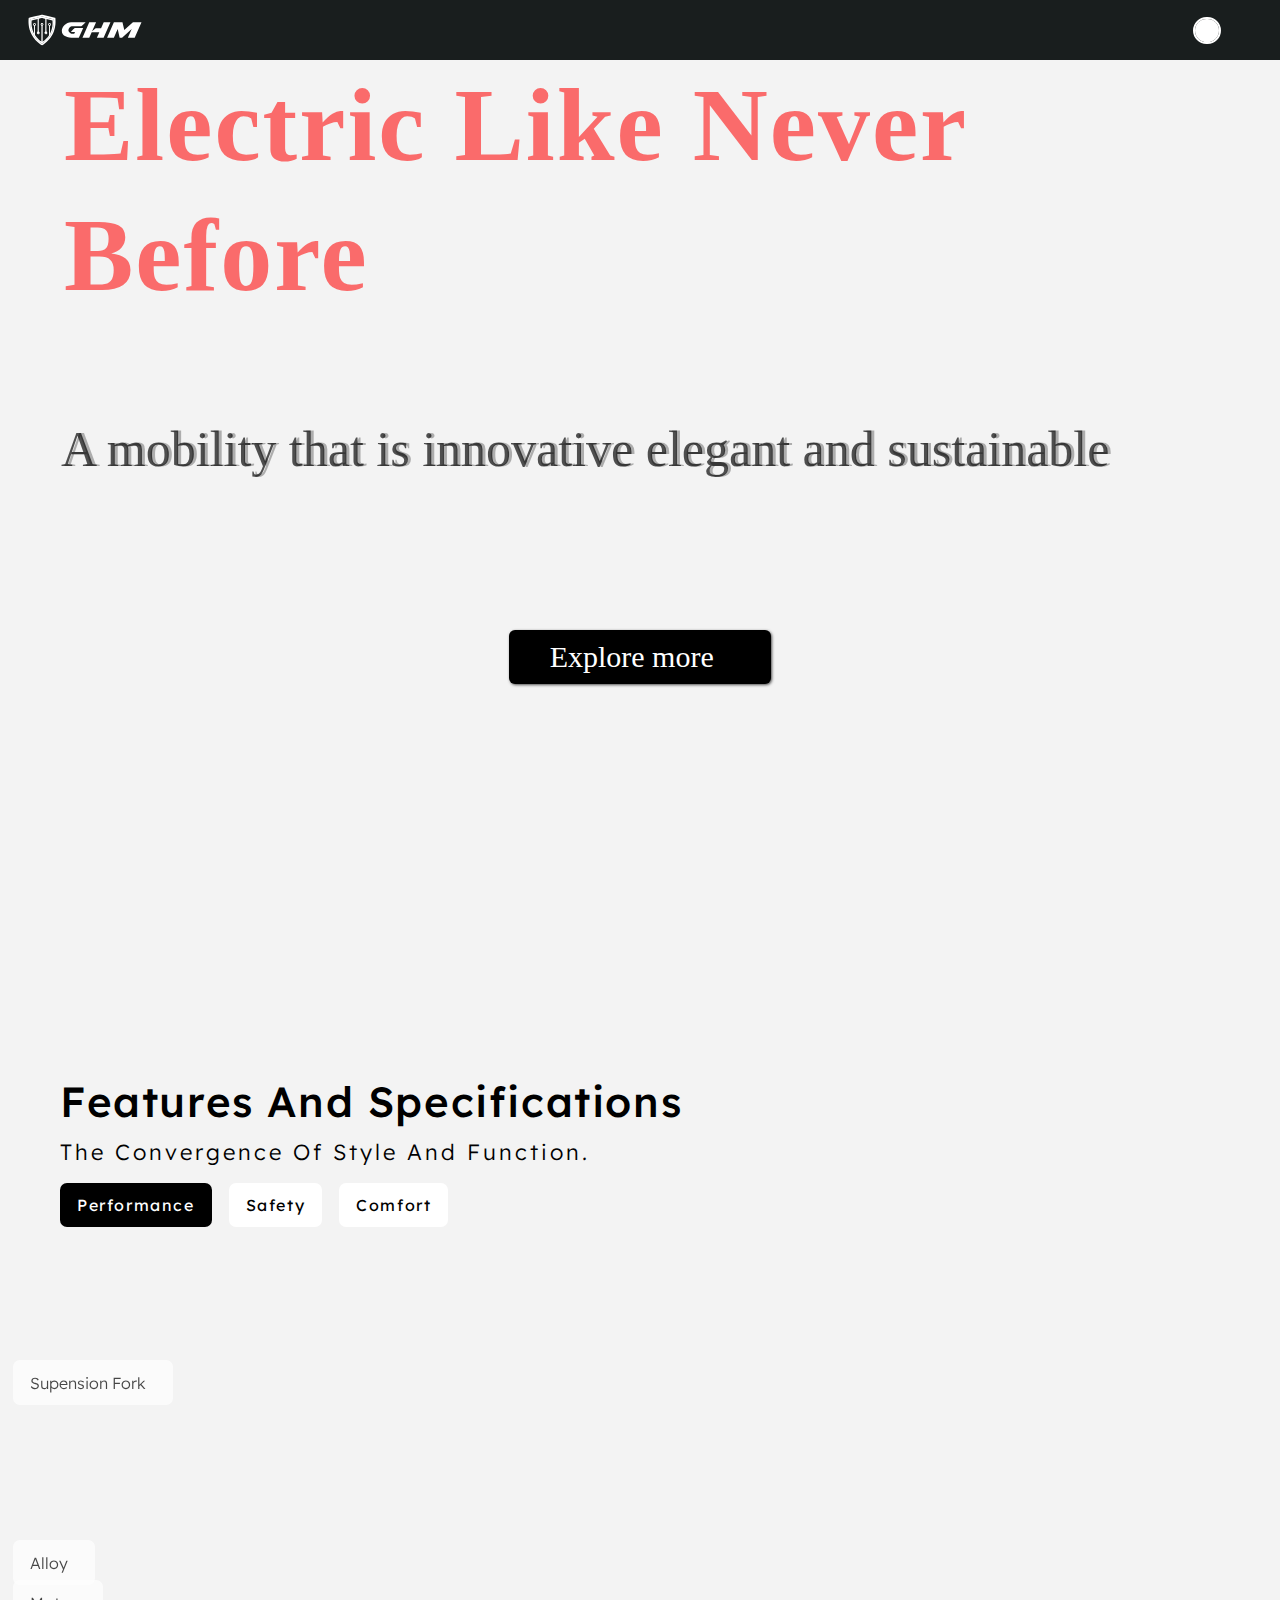
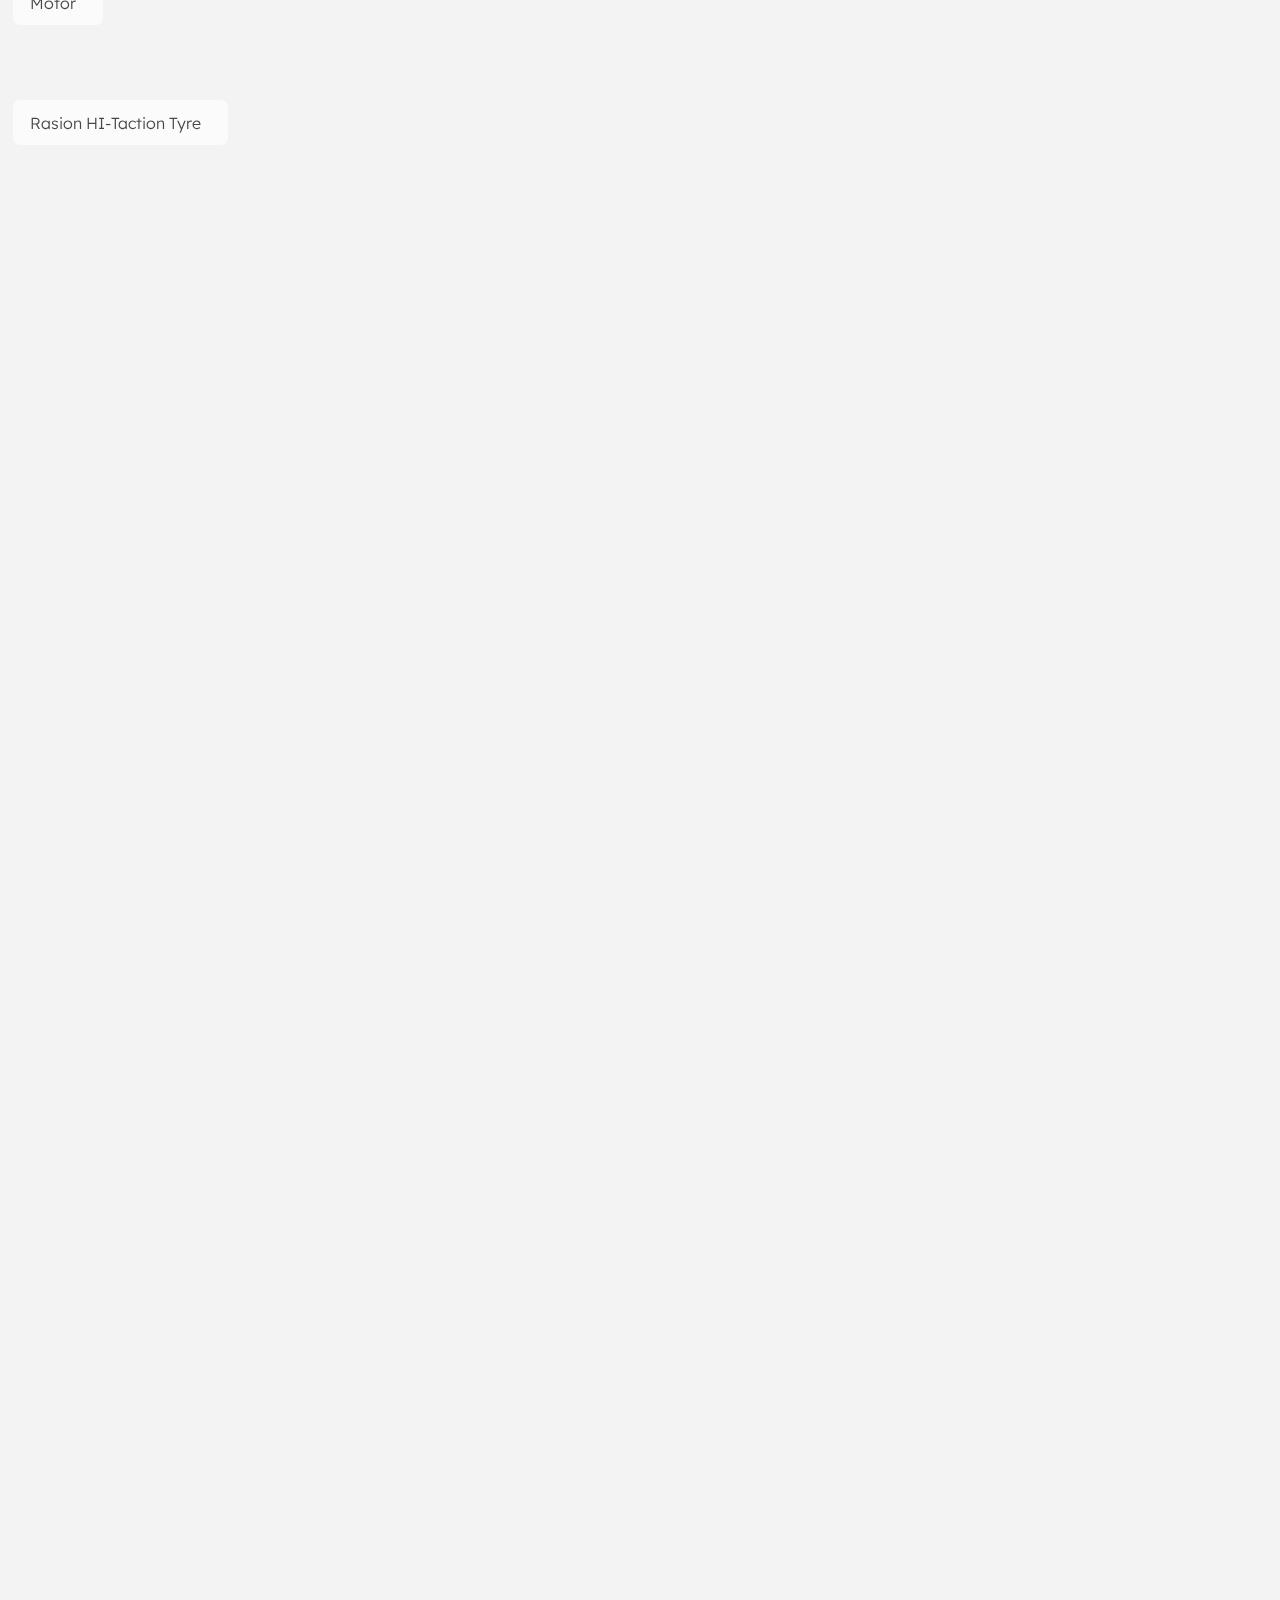
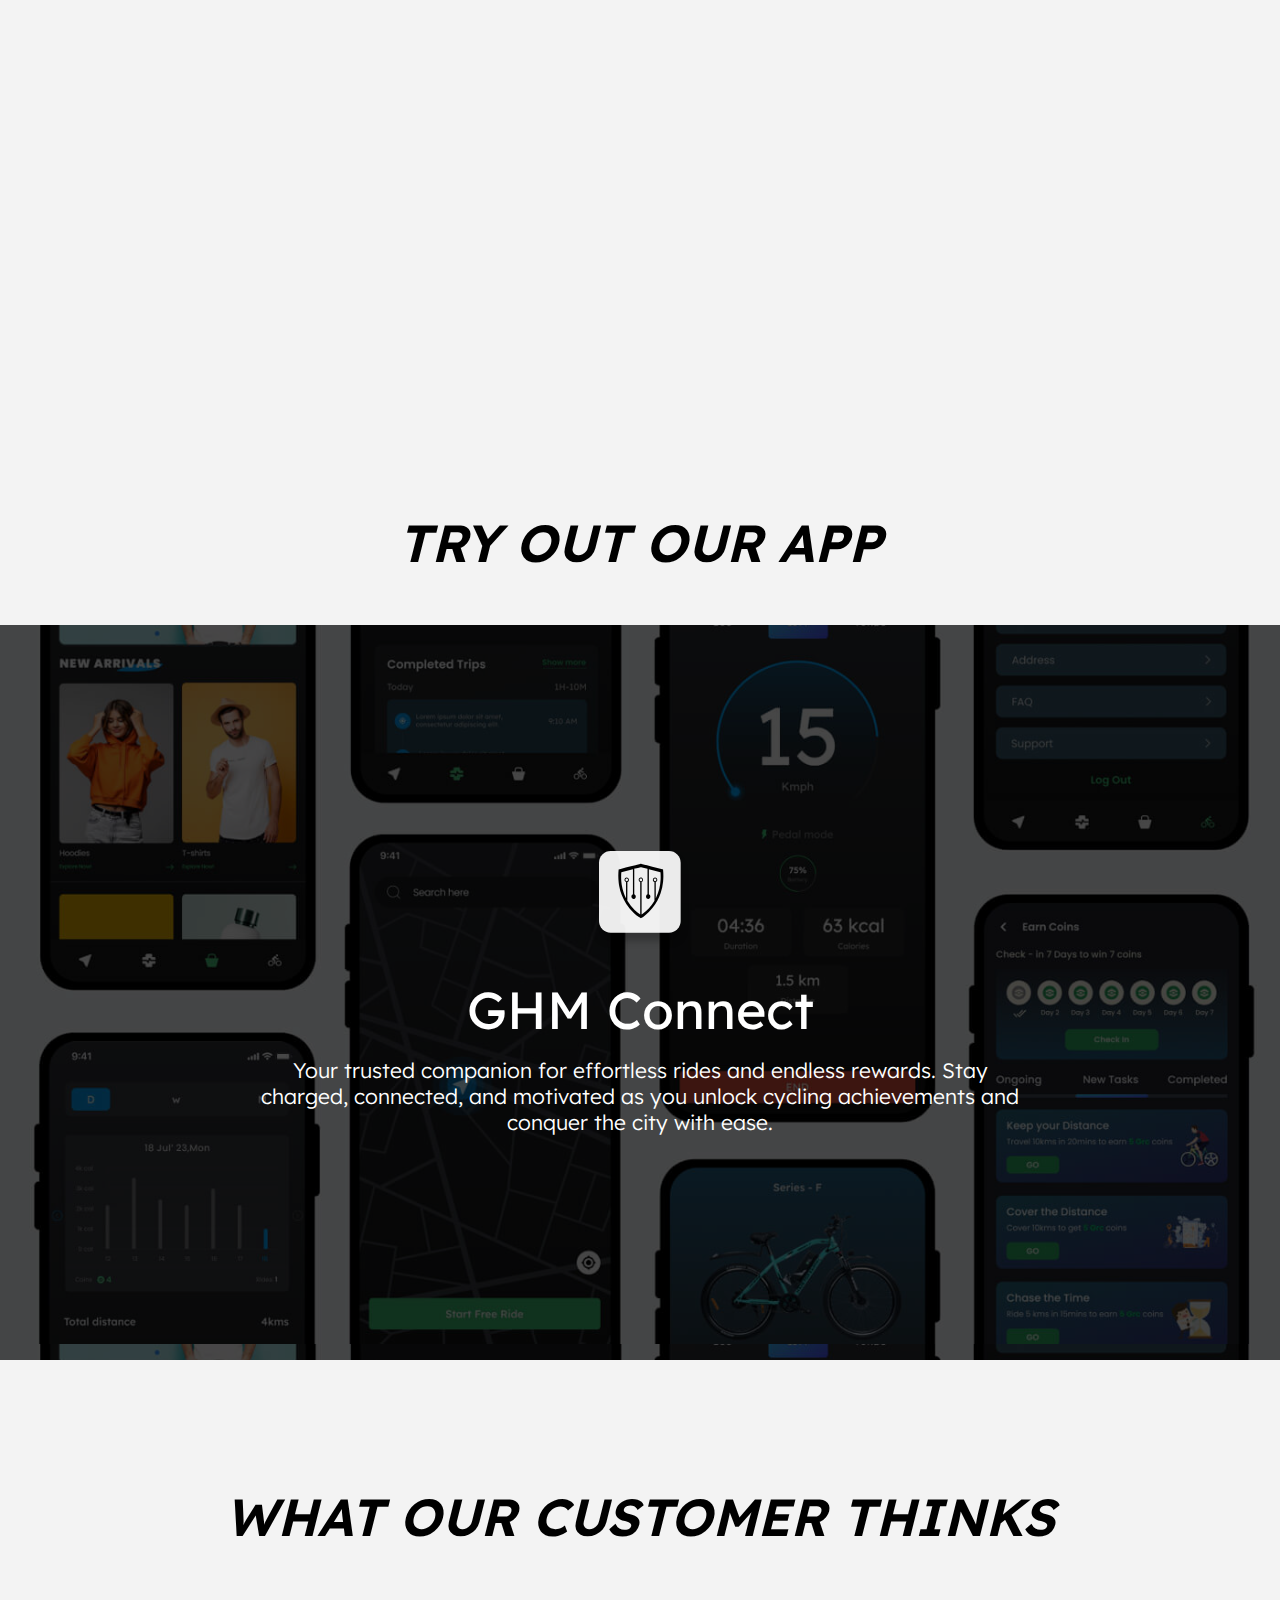
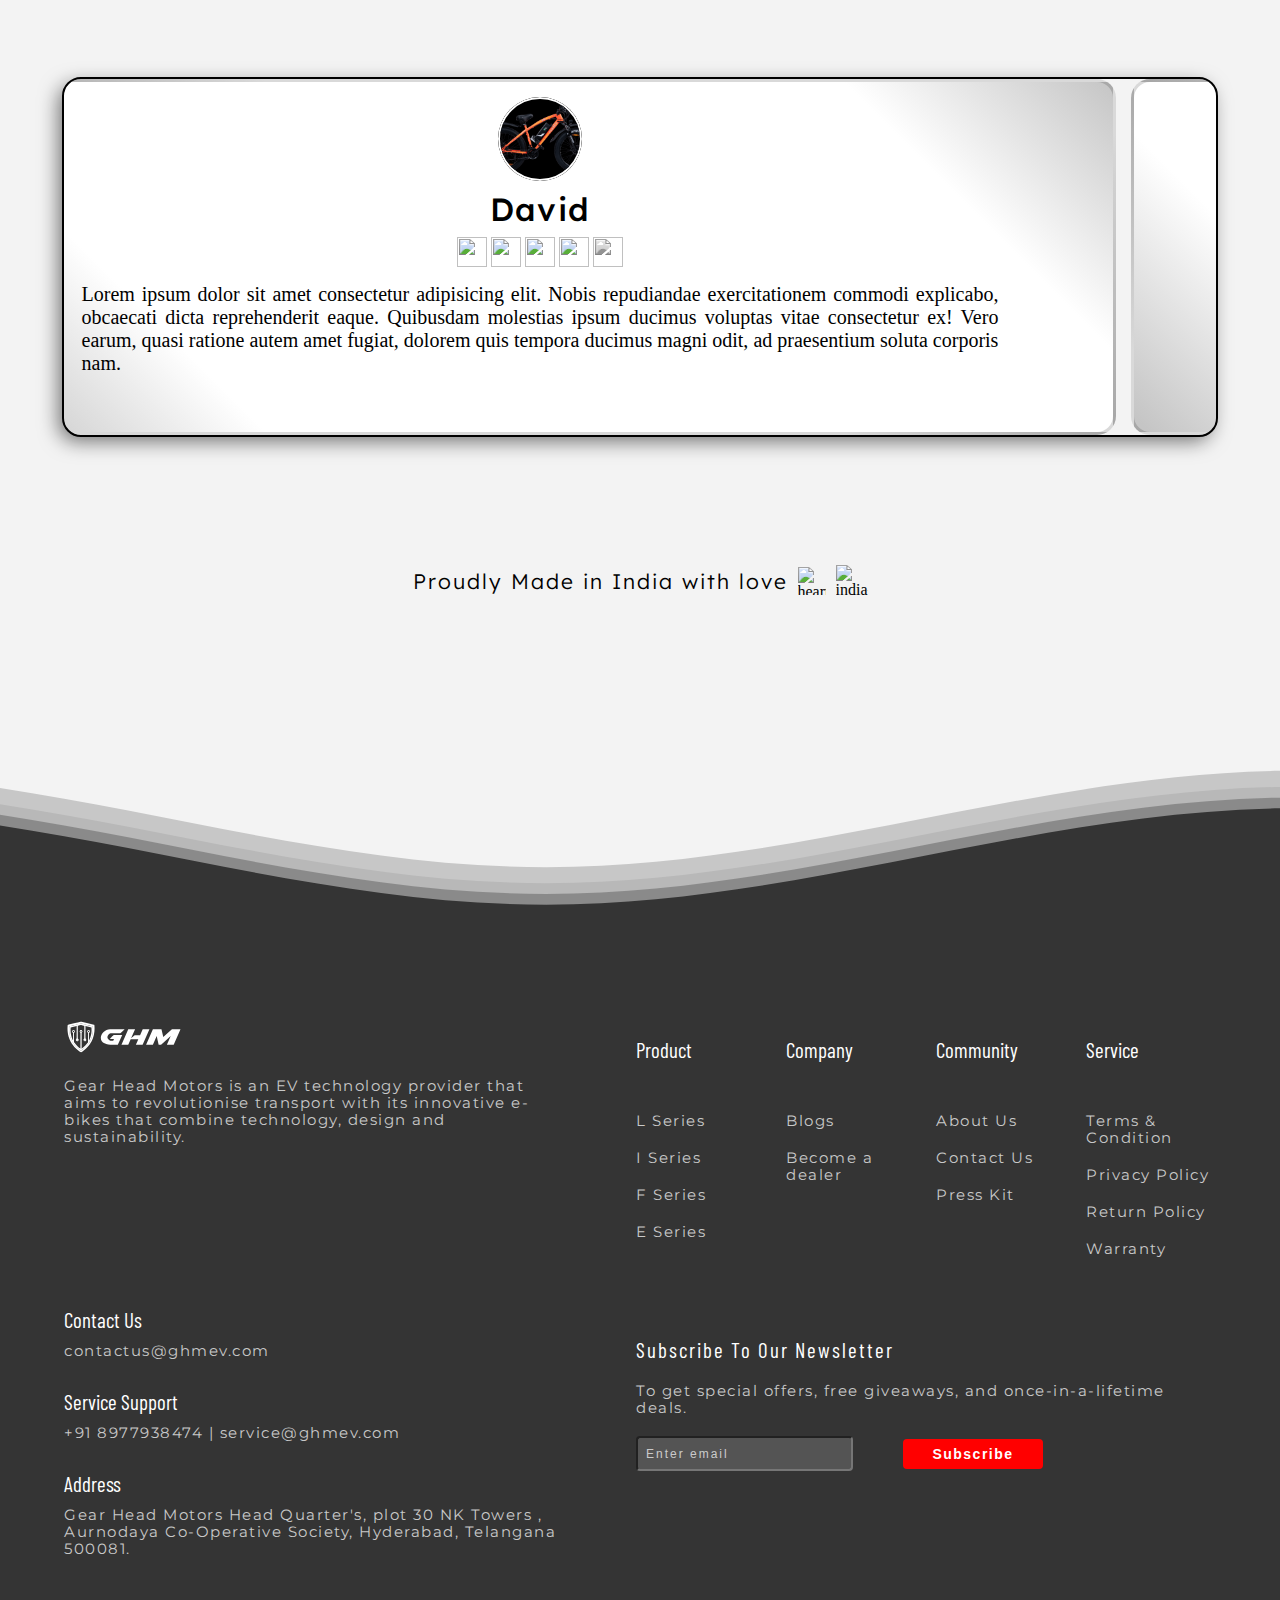
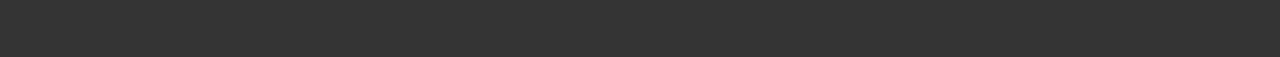
==== commit 7956db87: "second commit" ====
--- a/animation/animation2/index.html
+++ b/animation/animation2/index.html
@@ -491,121 +491,241 @@
         function createscene(container, object, x, y, z) {
 
 
-            
-            var scene = new THREE.Scene();
-            scene.add(new THREE.AxesHelper());
-            var camera = new THREE.PerspectiveCamera(35, 1200 / 850, 0.1, 1000);
-
-
-            var renderer = new THREE.WebGLRenderer({ antialias: true, alpha: true });//renderer
-            renderer.setSize(1200, 850);
-            container.appendChild(renderer.domElement);
-
-            var loader = new GLTFLoader();//gltfloader
-            var obj = new THREE.Object3D();//object
-
-            // obj.position.set(position.x, position.y, position.z);
-            //    obj.scale.set(2,2,2);
-            // scene.backgroundColor = 0x000000;
-            const pivot = new THREE.Group();
-            loader.load(object, function (gltf) {
-                obj = gltf.scene;
-                // scene.add(gltf.scene);
-
-                scene.add(pivot);
-                pivot.add(obj);
-
-                const box = new THREE.Box3().setFromObject(obj);
-                const centre = new THREE.Vector3();
-                box.getCenter(centre);
-                obj.position.sub(centre);
-                animate(pivot);
-
-            });
-
-            var light = new THREE.HemisphereLight(0xffffff, 0x000000, 10);
-            scene.add(light);
-            camera.position.set(x, y, z);
-
-
-            //animation part
-
-
-            // let tl = gsap.timeline({});
-            gsap.to(scene.rotation, {
-                y: -3.99,//y=-2.79
-                ease: Power1.easeInOut,
-
-
-                scrollTrigger: {
-                    trigger: ".page1",
-                    start: "top 60px",
-
-                    scrub: 2,
-                    // pin: true
+            if (window.innerWidth>=769) {
+                var scene = new THREE.Scene();
+                scene.add(new THREE.AxesHelper());
+                var camera = new THREE.PerspectiveCamera(35, 1200 / 850, 0.1, 1000);
+    
+    
+                var renderer = new THREE.WebGLRenderer({ antialias: true, alpha: true });//renderer
+                renderer.setSize(1200, 850);
+                container.appendChild(renderer.domElement);
+    
+                var loader = new GLTFLoader();//gltfloader
+                var obj = new THREE.Object3D();//object
+    
+                // obj.position.set(position.x, position.y, position.z);
+                //    obj.scale.set(2,2,2);
+                // scene.backgroundColor = 0x000000;
+                const pivot = new THREE.Group();
+                loader.load(object, function (gltf) {
+                    obj = gltf.scene;
+                    // scene.add(gltf.scene);
+    
+                    scene.add(pivot);
+                    pivot.add(obj);
+    
+                    const box = new THREE.Box3().setFromObject(obj);
+                    const centre = new THREE.Vector3();
+                    box.getCenter(centre);
+                    obj.position.sub(centre);
+                    animate(pivot);
+    
+                });
+    
+                var light = new THREE.HemisphereLight(0xffffff, 0x000000, 10);
+                scene.add(light);
+                camera.position.set(x, y, z);
+    
+    
+                //animation part
+    
+    
+                // let tl = gsap.timeline({});
+                gsap.to(scene.rotation, {
+                    y: -3.99,//y=-2.79
+                    ease: Power1.easeInOut,
+    
+    
+                    scrollTrigger: {
+                        trigger: ".page1",
+                        start: "top 60px",
+    
+                        scrub: 2,
+                        // pin: true
+                    }
+                })
+                // gsap.to("#model",{
+                //     y:100,
+                //     // duration:5,
+                //     scrollTrigger: {
+                //         trigger: ".page1",
+                //         // start: "top top",
+                //         // end: "bottom bottom",
+                //         // duration: 2,
+                //         markers: true,
+                //         scrub: 2,
+                //         // pin:true
+                //     }
+    
+                // })
+                gsap.to(camera.position, {
+                    x: 0,
+                    z: 195,
+                    ease: Power1.easeInOut,
+    
+                    scrollTrigger: {
+                        trigger: ".page1",
+                        start: "top 10%",
+    
+                        scrub: 2,
+    
+                    }
+                })
+                // gsap.to(pivot.position, {
+                //     y: -195,
+                //     ease: Power1.easeInOut,
+    
+                //     scrollTrigger: {
+                //         trigger: ".page1",
+                //         start: "top 10%",
+    
+                //         scrub: 2,
+    
+                //     }
+                // })
+                gsap.to(container, {
+                    y: 1090,
+                    x: -280,
+                    ease: 'CustomEase.create("custom", "M0,0 C0.35,0.249 0.4,0.762 1,1 ")',
+    
+                    scrollTrigger: {
+                        trigger: ".page1",
+                        start: "top 0%",
+    
+                        scrub: 1.8,
+    
+                    }
+                })
+    
+                //object render
+                function animate(pivot) {
+                    requestAnimationFrame(() => animate(pivot));
+                    // console.log(obj);
+                    pivot.rotation.y = -19.5;
+    
+    
+                    renderer.render(scene, camera);
                 }
-            })
-            // gsap.to("#model",{
-            //     y:100,
-            //     // duration:5,
-            //     scrollTrigger: {
-            //         trigger: ".page1",
-            //         // start: "top top",
-            //         // end: "bottom bottom",
-            //         // duration: 2,
-            //         markers: true,
-            //         scrub: 2,
-            //         // pin:true
-            //     }
-
-            // })
-            gsap.to(camera.position, {
-                x: 0,
-                z: 195,
-                ease: Power1.easeInOut,
-
-                scrollTrigger: {
-                    trigger: ".page1",
-                    start: "top 10%",
-
-                    scrub: 2,
-
+                
+            }
+            else{
+                var scene = new THREE.Scene();
+                scene.add(new THREE.AxesHelper());
+                var camera = new THREE.PerspectiveCamera(65, 300 / 350, 0.1, 1000);
+    
+    
+                var renderer = new THREE.WebGLRenderer({ antialias: true, alpha: true });//renderer
+                renderer.setSize(window.innerWidth, window.innerHeight);
+                container.appendChild(renderer.domElement);
+    
+                var loader = new GLTFLoader();//gltfloader
+                var obj = new THREE.Object3D();//object
+    
+                // obj.position.set(position.x, position.y, position.z);
+                //    obj.scale.set(2,2,2);
+                // scene.backgroundColor = 0x000000;
+                const pivot = new THREE.Group();
+                loader.load(object, function (gltf) {
+                    obj = gltf.scene;
+                    // scene.add(gltf.scene);
+    
+                    scene.add(pivot);
+                    pivot.add(obj);
+    
+                    const box = new THREE.Box3().setFromObject(obj);
+                    const centre = new THREE.Vector3();
+                    box.getCenter(centre);
+                    obj.position.sub(centre);
+                    animate(pivot);
+    
+                });
+    
+                var light = new THREE.HemisphereLight(0xffffff, 0x000000, 10);
+                scene.add(light);
+                camera.position.set(x, y, z);
+    
+    
+                //animation part
+    
+    
+                // let tl = gsap.timeline({});
+                gsap.to(scene.rotation, {
+                    y: -3.99,//y=-2.79
+                    ease: Power1.easeInOut,
+    
+    
+                    scrollTrigger: {
+                        trigger: ".page1",
+                        start: "top 60px",
+    
+                        scrub: 2,
+                        // pin: true
+                    }
+                })
+                // gsap.to("#model",{
+                //     y:100,
+                //     // duration:5,
+                //     scrollTrigger: {
+                //         trigger: ".page1",
+                //         // start: "top top",
+                //         // end: "bottom bottom",
+                //         // duration: 2,
+                //         markers: true,
+                //         scrub: 2,
+                //         // pin:true
+                //     }
+    
+                // })
+                gsap.to(camera.position, {
+                    
+                    z: 195,
+                    ease: Power1.easeInOut,
+    
+                    scrollTrigger: {
+                        trigger: ".page1",
+                        start: "top 10%",
+    
+                        scrub: 2,
+    
+                    }
+                })
+                // gsap.to(pivot.position, {
+                //     y: -195,
+                //     ease: Power1.easeInOut,
+    
+                //     scrollTrigger: {
+                //         trigger: ".page1",
+                //         start: "top 10%",
+    
+                //         scrub: 2,
+    
+                //     }
+                // })
+                gsap.to(container, {
+                    y: 1090,
+                    // x: -280,
+                    ease: 'CustomEase.create("custom", "M0,0 C0.35,0.249 0.4,0.762 1,1 ")',
+    
+                    scrollTrigger: {
+                        trigger: ".page1",
+                        start: "top 0%",
+    
+                        scrub: 1.8,
+    
+                    }
+                })
+    
+                //object render
+                function animate(pivot) {
+                    requestAnimationFrame(() => animate(pivot));
+                    // console.log(obj);
+                    pivot.rotation.y = -0.6;
+    
+    
+                    renderer.render(scene, camera);
                 }
-            })
-            // gsap.to(pivot.position, {
-            //     y: -195,
-            //     ease: Power1.easeInOut,
-
-            //     scrollTrigger: {
-            //         trigger: ".page1",
-            //         start: "top 10%",
-
-            //         scrub: 2,
-
-            //     }
-            // })
-            gsap.to(container, {
-                y: 1090,
-                x: -280,
-                ease: 'CustomEase.create("custom", "M0,0 C0.35,0.249 0.4,0.762 1,1 ")',
-
-                scrollTrigger: {
-                    trigger: ".page1",
-                    start: "top 0%",
-
-                    scrub: 1.8,
-
-                }
-            })
-
-            //object render
-            function animate(pivot) {
-                requestAnimationFrame(() => animate(pivot));
-                // console.log(obj);
-                pivot.rotation.y = -19.5;
-
-
-                renderer.render(scene, camera);
+
             }
 
         }
@@ -613,7 +733,7 @@
         //parameters
         const container1 = document.getElementById("model");
         const object1 = "bicycle/scene.gltf";
-        createscene(container1, object1, -50, 0, 300);//z60
+        createscene(container1, object1, -5, 0, 300);//z60
 
     </script>
 
--- a/animation/animation2/style.css
+++ b/animation/animation2/style.css
@@ -810,15 +810,17 @@
     flex-direction: column;
     height: 100vh;
 }
-.wavecontainer{
+
+.wavecontainer {
     margin-top: 100px;
 }
+
 .waves {
     position: relative;
     width: 100%;
     height: 20vh;
     margin-bottom: -7px;
-    
+
     min-height: 100px;
     max-height: 150px;
 }
@@ -858,13 +860,15 @@
         transform: translate3d(85px, 0, 0);
     }
 }
-.endpart{
+
+.endpart {
     display: flex;
     justify-content: center;
     background-color: #343434;
 }
-.end{
-    height: 100%;
+
+.end {
+    /* height: 100%; */
     background-color: #343434;
     padding: 100px 200px;
     display: grid;
@@ -873,72 +877,84 @@
     grid-template-columns: 1fr 1fr;
     grid-template-rows: max-content 1fr;
 }
-.r1c1{
+
+.r1c1 {
     display: flex;
     flex-direction: column;
     gap: 10px;
 
 }
-.r1c1 svg{
+
+.r1c1 svg {
     height: 60px;
     width: max-content;
 }
-.gridcontent{
+
+.gridcontent {
     color: rgb(201, 201, 201);
     font-family: "Montserrat";
     font-size: 18px;
     line-height: 26px;
     letter-spacing: 1.5px;
 }
-.r1c2{
+
+.r1c2 {
     display: grid;
     /* column-gap: 20px; */
-    grid-template-columns: repeat(4,1fr) ;
+    grid-template-columns: repeat(4, 1fr);
     column-gap: 20px;
     grid-template-rows: 1fr;
 }
-.topgridcontent{
+
+.topgridcontent {
     display: flex;
     flex-direction: column;
     justify-content: center;
     gap: 10px;
-    font-family: "Barlow Condensed",sans-serif;
+    font-family: "Barlow Condensed", sans-serif;
     font-size: 26px;
     font-weight: 400;
     color: white;
 
 }
-.flexcontainer{
+
+.flexcontainer {
     margin-top: 30px;
     display: flex;
     flex-direction: column;
     gap: 20px;
-    
-}
-.hoverlink{
+
+}
+
+.hoverlink {
     cursor: pointer;
 }
-.hoverlink:hover{
+
+.hoverlink:hover {
     text-decoration: underline;
     color: #ffffffea;
 }
-.r2c1{
+
+.r2c1 {
     display: grid;
     grid-template-columns: 1fr;
     row-gap: 30px;
     grid-auto-rows: max-content;
 }
-.r2c2 .subscribe{
+
+.r2c2 .subscribe {
     font-size: 32px;
     text-transform: capitalize;
     letter-spacing: 2px;
 }
-.r2c2 .email{
+
+.r2c2 .email {
     display: flex;
     gap: 50px;
     align-items: center;
 }
-.r2c2 input{
+
+.r2c2 input {
     width: 390px;
     height: 38px;
     font-size: 18px;
@@ -949,13 +965,15 @@
     background-color: #656565a8;
     color: white;
 }
-.r2c2 input::placeholder{
+
+.r2c2 input::placeholder {
     letter-spacing: 2px;
     font-size: 18px;
     font-weight: lighter;
     color: rgba(255, 255, 255, 0.708);
 }
-.r2c2 button{
+
+.r2c2 button {
     background-color: red;
     color: white;
     border: none;
@@ -967,8 +985,9 @@
     width: 140px;
     height: 38px;
     cursor: pointer;
-    
-}
+
+}
+
 @media only screen and (max-width: 1500px) {
     .middlecont {
         /* visibility: hidden; */
@@ -1057,42 +1076,55 @@
         font-size: 20px;
         text-align: justify;
     }
-    .end{
+
+    .end {
         padding: 100px 0px;
         width: 90%;
         /* grid-template-columns: 1fr;
         grid-template-rows: 1fr 1fr 1fr 1fr; */
         min-width: 200px;
     }
-    .gridcontent{
-        font-size: 12px;
+
+    .gridcontent {
+        font-size: 15px;
         line-height: 17px;
     }
-    .topgridcontent{
-        font-size: 16px;
-    }
-    .r1c2{
-        column-gap: 5px;
-        grid-template-columns: repeat(4,100px);
-    }
-    .r2c2 input{
+
+    .topgridcontent {
+        font-size: 21px;
+    }
+
+    .r1c2 {
+        column-gap: 20px;
+        grid-template-columns: repeat(4, 130px);
+    }
+
+    .r2c2 input {
         width: 70px;
         height: 30px;
         font-size: 12px;
     }
-    .r2c2 input::placeholder{
+
+    .r2c2 input::placeholder {
         font-size: 12px;
     }
-    .r2c2 button{
+
+    .r2c2 button {
         height: 30px;
         padding: 0;
         font-size: 14px;
     }
-    .r2c2 .subscribe{
-        font-size: 18px;
-    }
-}
-
+
+    .r2c2 .subscribe {
+        font-size: 21px;
+    }
+}
+@media only screen and (max-width: 1024px) {
+    .r1c2 {
+        column-gap: 5px;
+        grid-template-columns: repeat(4, 100px);
+    }
+}
 @media only screen and (max-width:768px) {
     .cardcontainer {
         min-width: 200px;
@@ -1160,24 +1192,35 @@
     .waves {
         height: 40px;
         min-height: 40px;
-      }
-
-    .r1c1 svg{
+    }
+
+    .r1c1 svg {
         height: 40px;
     }
-    .r1c2{
-        grid-template-columns: repeat(4,85px);
-    }
-.end{
-    column-gap: 20px;
-    row-gap: 10px;
-    /* grid-template-columns: 180px 100px; */
-}
-    .r2c2{
+
+    .r1c2 {
+        grid-template-columns: repeat(4, 85px);
+    }
+
+    .end {
+        column-gap: 20px;
+        row-gap: 10px;
+        /* grid-template-columns: 180px 100px; */
+    }
+
+    .r2c2 {
         display: none;
     }
-    .gridcontent{
+    .topgridcontent{
+        font-size: 18px;
+    }
+    .gridcontent {
         font-size: 12px;
+        /* line-height: 15px; */
+    }
+    .flexcontainer{
+        margin-top: 15px;
+        gap: 10px;
     }
 }
 
@@ -1326,9 +1369,10 @@
         font-size: 24px;
     }
 
-    .customerreview {
-        font-size: calc(100vw/15);
+    .topline {
+        font-size: calc(100vw/13);
         gap: 35px;
+        
     }
 
     .filter {
@@ -1353,19 +1397,20 @@
 
     .reviewcard .reviewimg {
         /* display: none; */
-        width: 45px;
-        height: 45px;
+        width: 55px;
+        height: 55px;
+        margin: 8px;
     }
 
     .reviewcard .reviewimg img {
         /* display: none; */
-        width: 42px;
-        height: 42px;
+        width: 52px;
+        height: 52px;
     }
 
     .reviewcard h1 {
         /* width: 90%; */
-
+        margin: 0 0 8px 0;
         font-size: calc(100vw/20);
     }
 
@@ -1378,7 +1423,7 @@
     .reviewcontent {
         width: 80%;
         text-align: center;
-        font-size: calc(100vw/35);
+        font-size: calc(100vw/36);
         margin-top: 5px;
     }
 
@@ -1410,33 +1455,66 @@
         width: 80%;
         font-size: 14px;
     }
-    .r1c1 svg{
-        
-        height: 30px;
-    }
-    .gridcontent{
-        font-size: 7px;
+
+    .r1c1 svg {
+
+        height: 50px;
+    }
+
+    .gridcontent {
+        font-size: 15px;
         /* text-align: justify; */
         letter-spacing: 0px;
-        line-height: 10px;
-    }
-    .topgridcontent{
-        font-size: 10px;
+        line-height: 20px;
+    }
+
+    .topgridcontent {
+        font-size: 28px;
         margin: 0;
     }
-    .end{
+
+    .end {
+        margin: 0 auto;
         grid-template-columns: 1fr;
         column-gap: 20px;
-    }
-    .flexcontainer{
-        gap: 3px;
+        row-gap: 30px;
+    }
+
+    .flexcontainer {
+        gap: 15px;
         margin: 3px;
     }
-    .r1c2{
-        margin: 0 auto;
+
+    .r1c2 {
+        /* margin: 0 auto; */
         min-width: 200px;
-        column-gap: 5px;
-        grid-template-columns: repeat(4,1fr);
-        grid-template-rows: 10px max-content;
+        /* column-gap: auto; */
+        row-gap: 30px;
+        grid-template-columns: repeat(2, 1fr);
+        grid-template-rows: max-content max-content;
+    }
+}
+@media only screen and (max-width: 425px){
+    .reviewcard .reviewimg {
+        /* display: none; */
+        width: 35px;
+        height: 35px;
+        margin: 7px;
+        margin-bottom: 1px;
+    }
+
+    .reviewcard .reviewimg img {
+        /* display: none; */
+        width: 31px;
+        height: 31px;
+    }
+    .reviewcard h1 {
+        /* width: 90%; */
+        margin: 0;
+        margin-bottom: 3px;
+        font-size: calc(100vw/20);
+    }
+    .reviewcontent{
+        margin-top: 3px;
     }
 }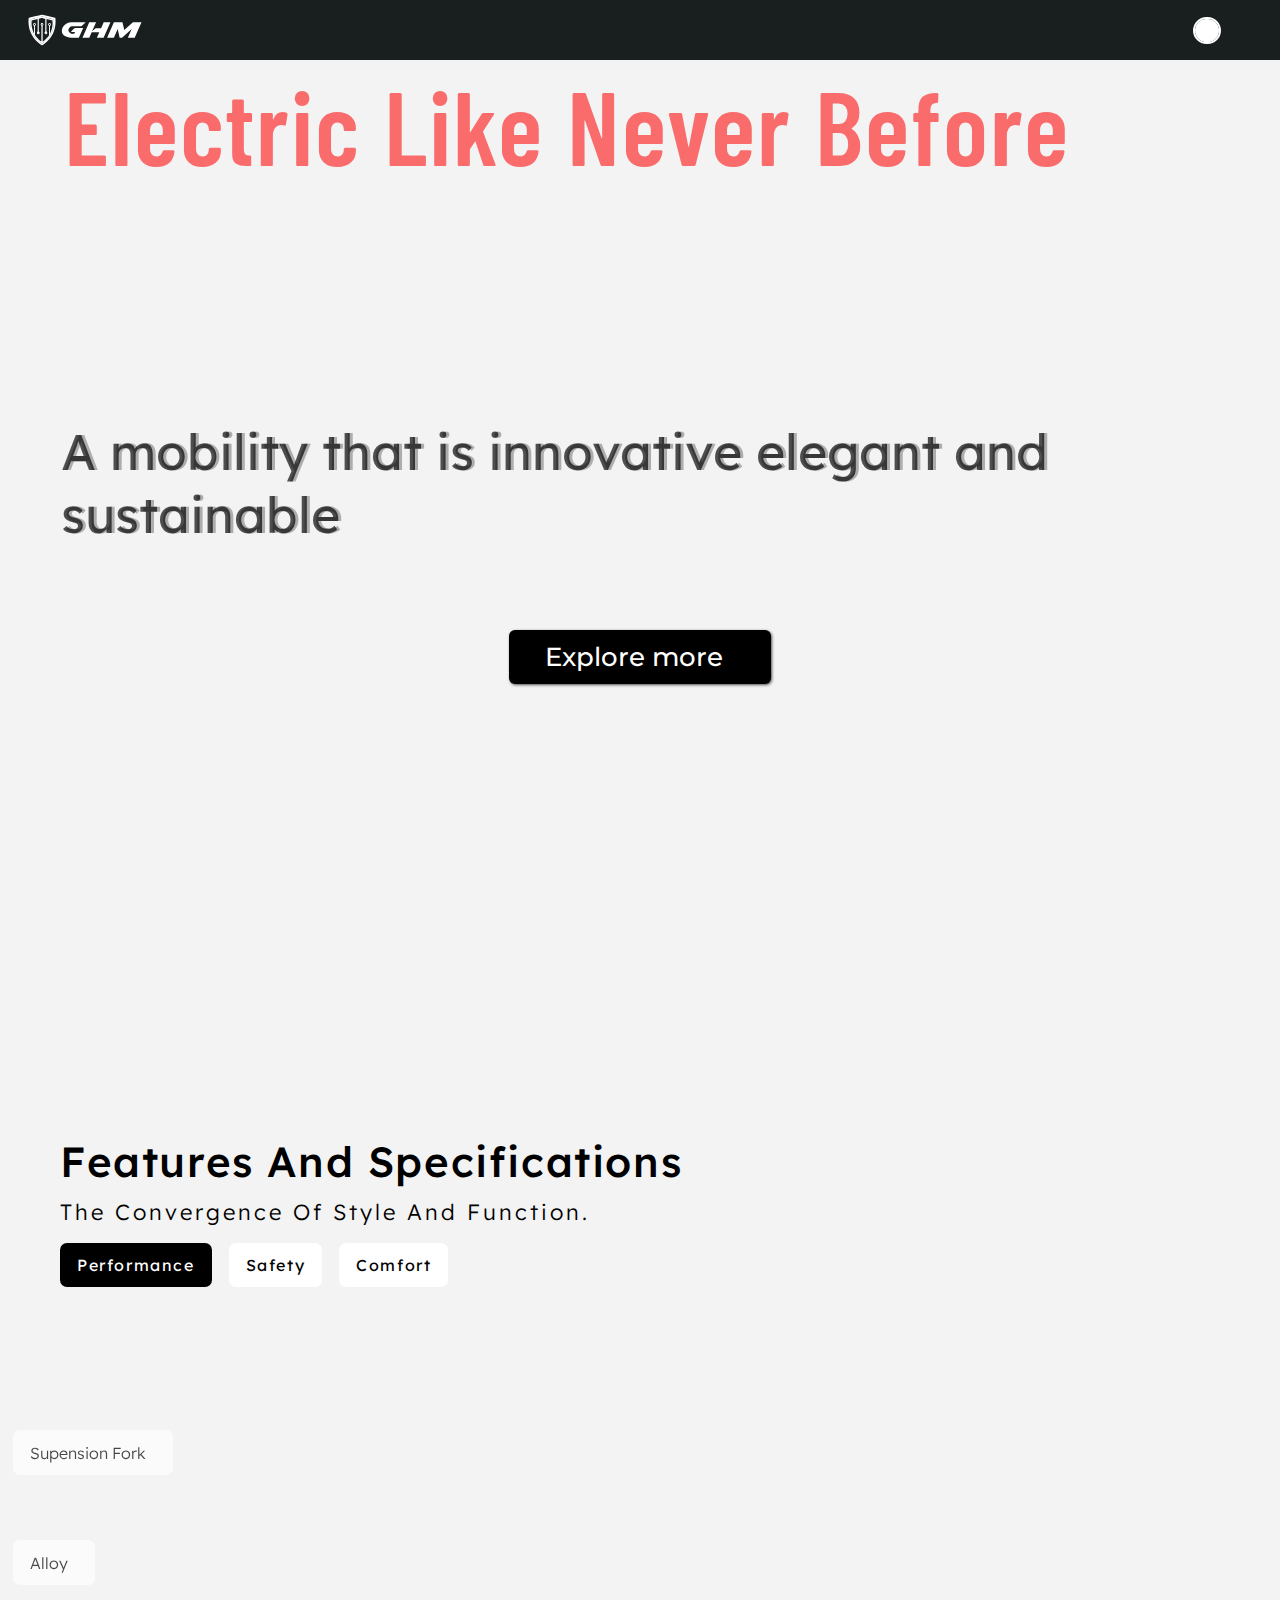
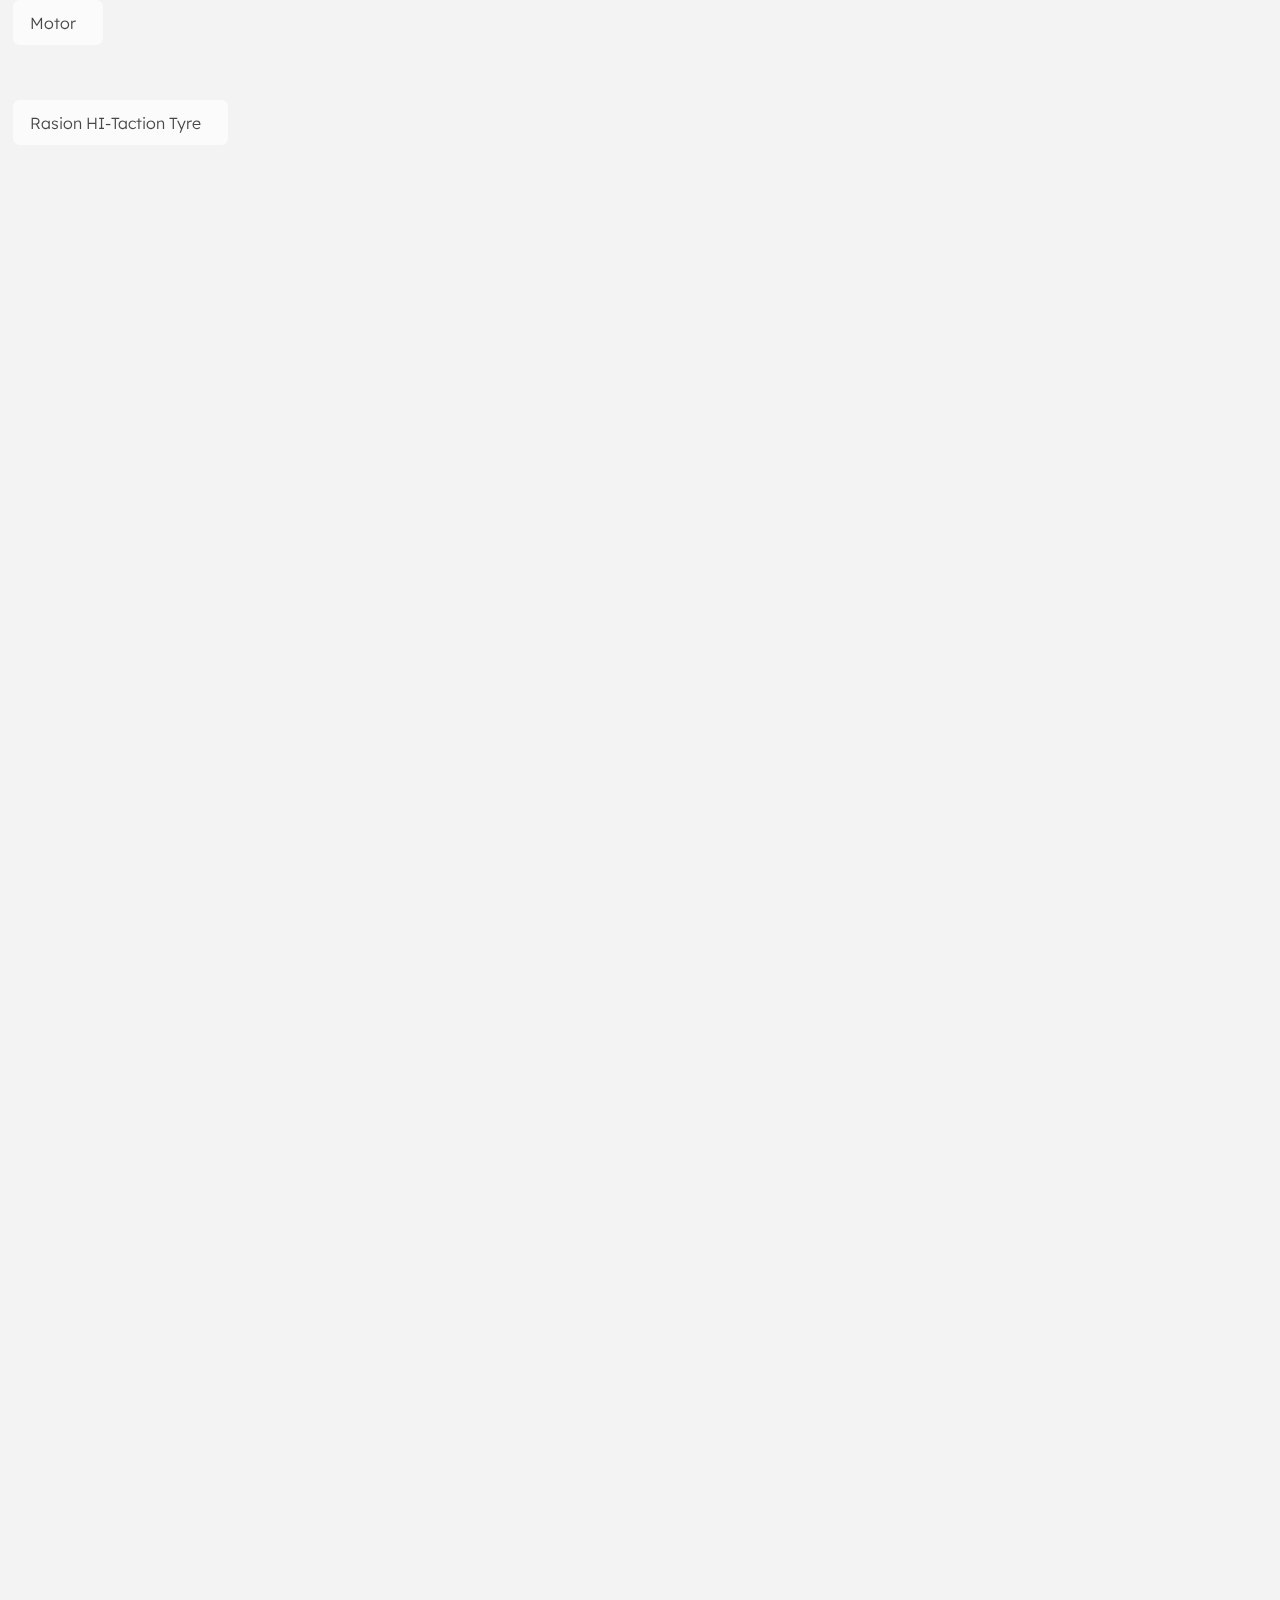
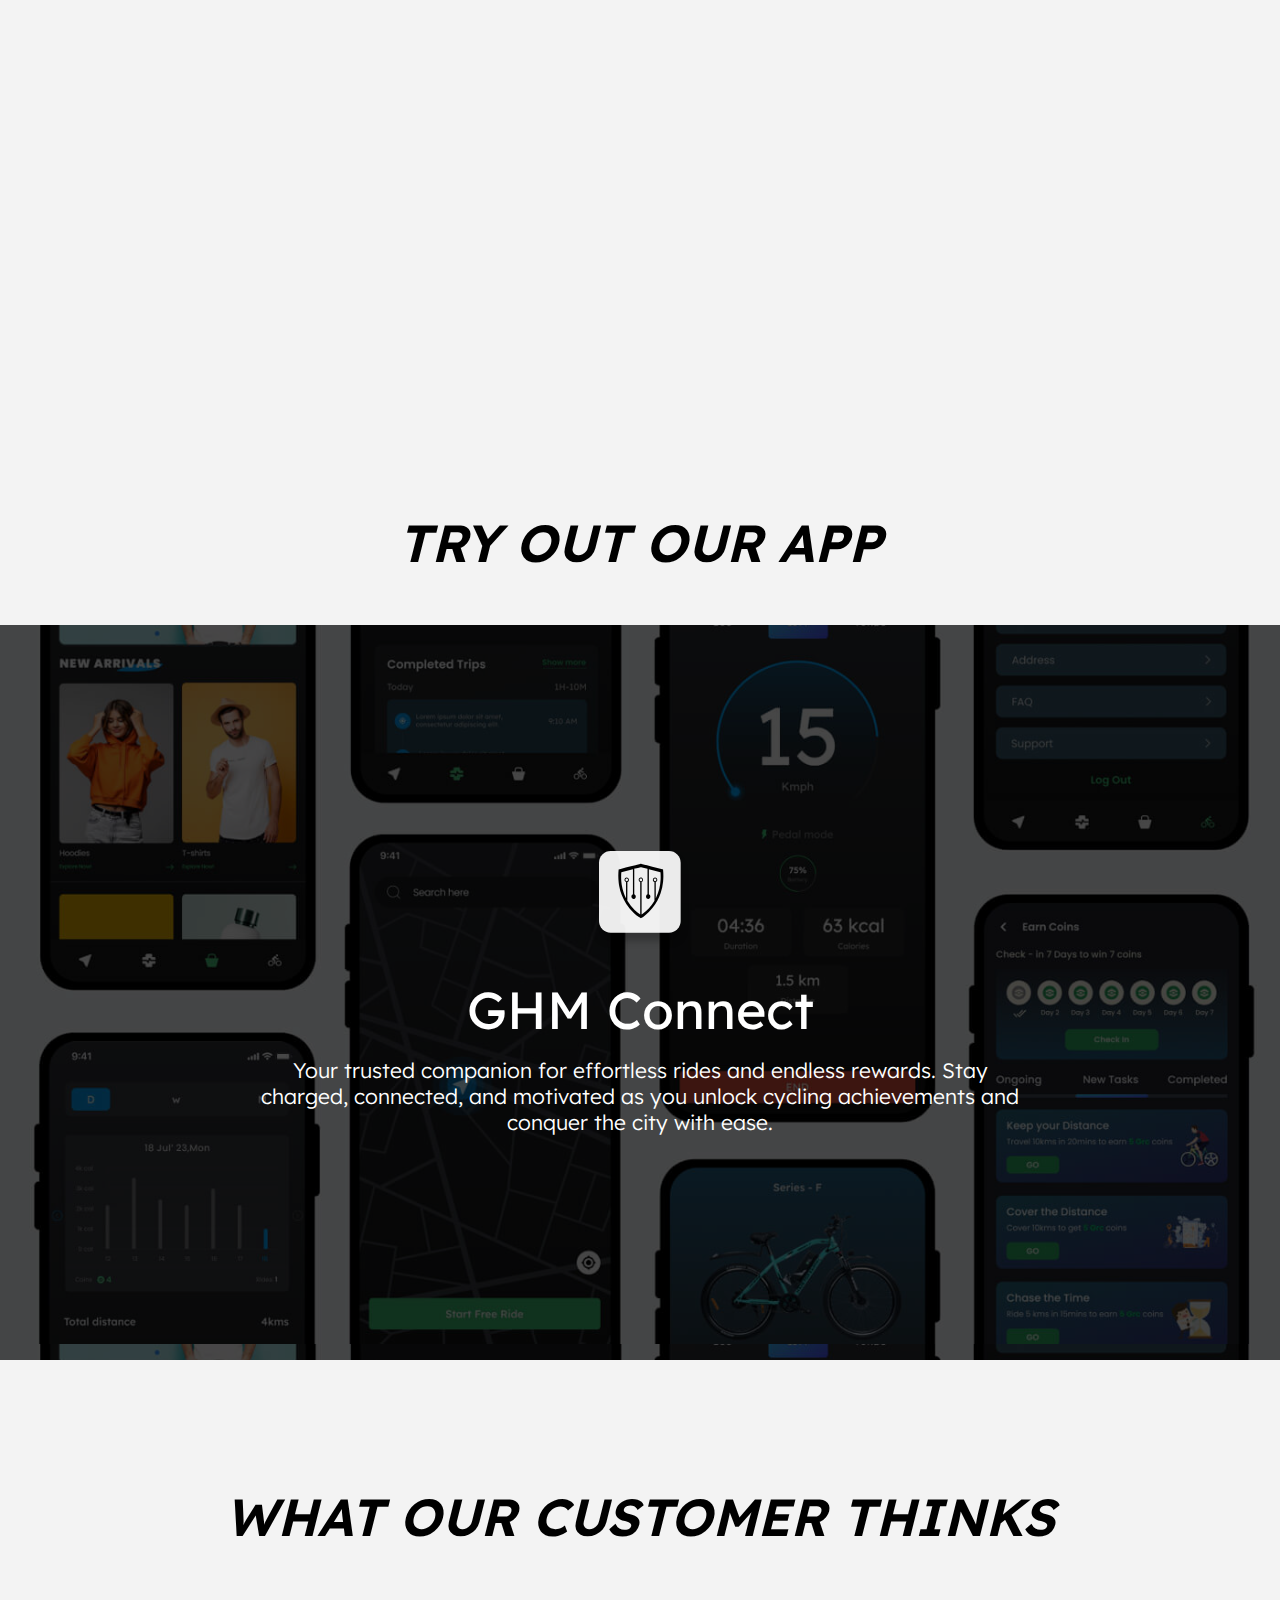
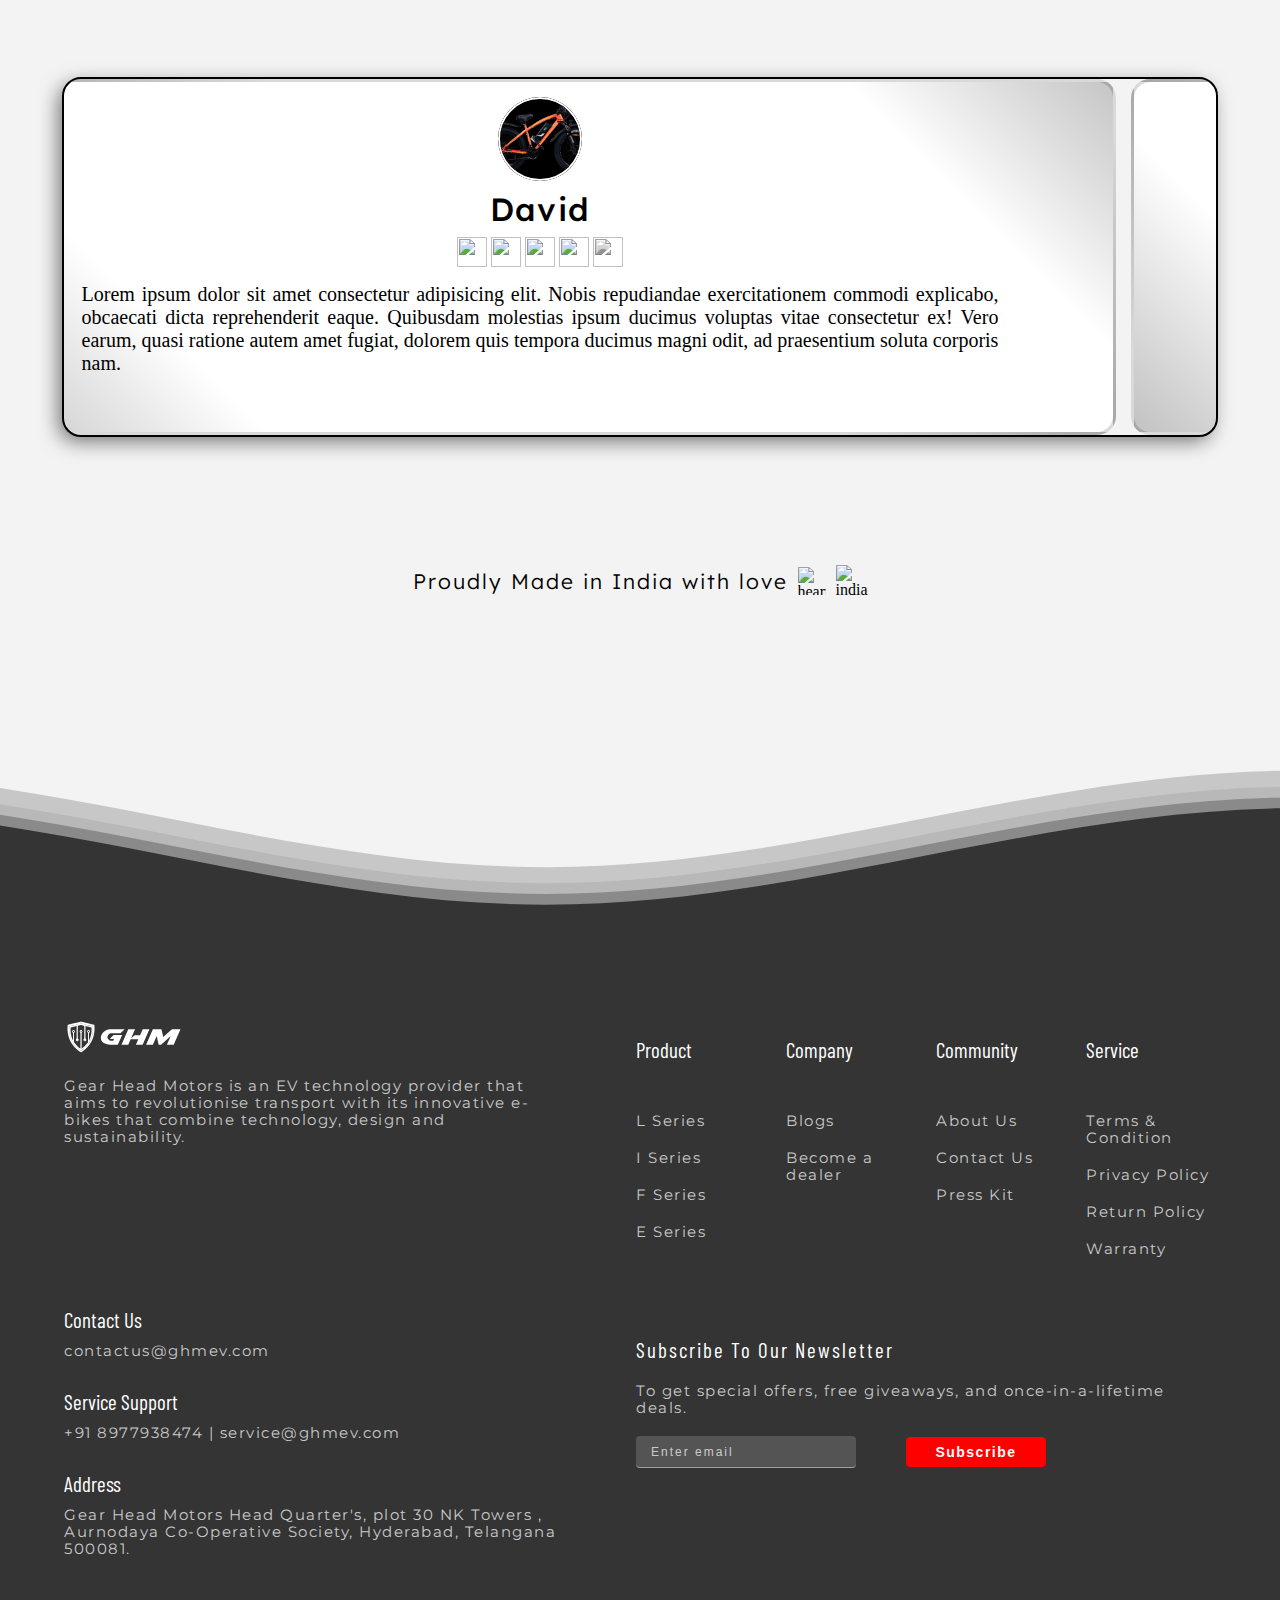
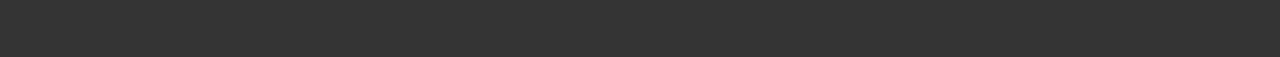
==== commit 313f88c8: "Updated Files" ====
--- a/animation/animation2/index.html
+++ b/animation/animation2/index.html
@@ -385,7 +385,7 @@
                     </div>
                     <div class="r1c2">
                         <div class="flexcontainer">
-                            <div class="topgridcontent" >Product</div>
+                            <div class="topgridcontent">Product</div>
                             <div class="flexcontainer">
                                 <div class="gridcontent hoverlink">L Series</div>
                                 <div class="gridcontent hoverlink">I Series</div>
@@ -395,37 +395,37 @@
                             </div>
                         </div>
                         <div class="flexcontainer">
-                            <div class="topgridcontent">Company</div> 
+                            <div class="topgridcontent">Company</div>
                             <div class="gridcontent flexcontainer">
-                            <div class="hoverlink">Blogs</div>
-                            <div class="hoverlink">Become a dealer</div>
-                        </div>
+                                <div class="hoverlink">Blogs</div>
+                                <div class="hoverlink">Become a dealer</div>
+                            </div>
                         </div>
                         <div class="flexcontainer"">
-                            <div class="topgridcontent">Community</div> 
-                            <div class="gridcontent flexcontainer">
-                                <div class="hoverlink">About Us</div>
-                                <div class="hoverlink">Contact Us</div>
-                                <div class="hoverlink">Press Kit</div>
-                            </div>
-                        </div>
-                        <div class="flexcontainer">
-                            <div class="topgridcontent">Service</div>
-                            <div class="gridcontent flexcontainer">
-                                <div class="hoverlink">Terms & Condition</div>
-                                <div class="hoverlink">Privacy Policy</div>
-                                <div class="hoverlink">Return Policy</div>
-                                <div class="hoverlink">Warranty</div>
-                            </div>
-                        </div>
-                        <!-- <div class="flexcontainer">
+                            <div class=" topgridcontent">Community</div>
+                        <div class="gridcontent flexcontainer">
+                            <div class="hoverlink">About Us</div>
+                            <div class="hoverlink">Contact Us</div>
+                            <div class="hoverlink">Press Kit</div>
+                        </div>
+                    </div>
+                    <div class="flexcontainer">
+                        <div class="topgridcontent">Service</div>
+                        <div class="gridcontent flexcontainer">
+                            <div class="hoverlink">Terms & Condition</div>
+                            <div class="hoverlink">Privacy Policy</div>
+                            <div class="hoverlink">Return Policy</div>
+                            <div class="hoverlink">Warranty</div>
+                        </div>
+                    </div>
+                    <!-- <div class="flexcontainer">
                             <div class="gridcontent hoverlink">L Series</div>
                             <div class="gridcontent hoverlink">I Series</div>
                             <div class="gridcontent hoverlink">F Series
                             </div>
                             <div class="gridcontent hoverlink">E Series</div>
                         </div> -->
-                        <!-- <div class="gridcontent flexcontainer">
+                    <!-- <div class="gridcontent flexcontainer">
                             <div class="hoverlink">Blogs</div>
                             <div class="hoverlink">Become a dealer</div>
                         </div>
@@ -440,31 +440,31 @@
                             <div class="hoverlink">Return Policy</div>
                             <div class="hoverlink">Warranty</div>
                         </div> -->
-                    </div>
-                    <div class="r2c1">
-                        <div class="topgridcontent">Contact Us
-                            <div class="gridcontent hoverlink">contactus@ghmev.com</div>
-                        </div>
-                        <div class="topgridcontent">Service Support
-                            <div class="gridcontent">+91 8977938474 | service@ghmev.com</div>
-                        </div>
-                        <div class="topgridcontent">Address
-                            <div class="gridcontent">Gear Head Motors Head Quarter's, plot 30 NK Towers , Aurnodaya
-                                Co-Operative Society, Hyderabad, Telangana 500081.</div>
-                        </div>
-                    </div>
-                    <div class="r2c2 flexcontainer">
-                        <div class="topgridcontent subscribe">subscribe to our newsletter</div>
-                        <div class="gridcontent">To get special offers, free giveaways, and once-in-a-lifetime deals.
-                        </div>
-                        <div class="email contact">
-                            <input type="text" placeholder="Enter email">
-                            <button>Subscribe</button>
-                        </div>
+                </div>
+                <div class="r2c1">
+                    <div class="topgridcontent">Contact Us
+                        <div class="gridcontent hoverlink">contactus@ghmev.com</div>
+                    </div>
+                    <div class="topgridcontent">Service Support
+                        <div class="gridcontent">+91 8977938474 | service@ghmev.com</div>
+                    </div>
+                    <div class="topgridcontent">Address
+                        <div class="gridcontent">Gear Head Motors Head Quarter's, plot 30 NK Towers , Aurnodaya
+                            Co-Operative Society, Hyderabad, Telangana 500081.</div>
+                    </div>
+                </div>
+                <div class="r2c2 flexcontainer">
+                    <div class="topgridcontent subscribe">subscribe to our newsletter</div>
+                    <div class="gridcontent">To get special offers, free giveaways, and once-in-a-lifetime deals.
+                    </div>
+                    <div class="email contact">
+                        <input type="text" placeholder="Enter email">
+                        <button>Subscribe</button>
                     </div>
                 </div>
             </div>
         </div>
+    </div>
     </div>
 
 
@@ -488,252 +488,146 @@
         // gsap.registerPlugin(ScrollTrigger);
 
         //funtion for scene creation
-        function createscene(container, object, x, y, z) {
-
-
-            if (window.innerWidth>=769) {
-                var scene = new THREE.Scene();
-                scene.add(new THREE.AxesHelper());
-                var camera = new THREE.PerspectiveCamera(35, 1200 / 850, 0.1, 1000);
-    
-    
-                var renderer = new THREE.WebGLRenderer({ antialias: true, alpha: true });//renderer
-                renderer.setSize(1200, 850);
-                container.appendChild(renderer.domElement);
-    
-                var loader = new GLTFLoader();//gltfloader
-                var obj = new THREE.Object3D();//object
-    
-                // obj.position.set(position.x, position.y, position.z);
-                //    obj.scale.set(2,2,2);
-                // scene.backgroundColor = 0x000000;
-                const pivot = new THREE.Group();
-                loader.load(object, function (gltf) {
-                    obj = gltf.scene;
-                    // scene.add(gltf.scene);
-    
-                    scene.add(pivot);
-                    pivot.add(obj);
-    
-                    const box = new THREE.Box3().setFromObject(obj);
-                    const centre = new THREE.Vector3();
-                    box.getCenter(centre);
-                    obj.position.sub(centre);
-                    animate(pivot);
-    
-                });
-    
-                var light = new THREE.HemisphereLight(0xffffff, 0x000000, 10);
-                scene.add(light);
-                camera.position.set(x, y, z);
-    
-    
-                //animation part
-    
-    
-                // let tl = gsap.timeline({});
-                gsap.to(scene.rotation, {
-                    y: -3.99,//y=-2.79
-                    ease: Power1.easeInOut,
-    
-    
-                    scrollTrigger: {
-                        trigger: ".page1",
-                        start: "top 60px",
-    
-                        scrub: 2,
-                        // pin: true
-                    }
-                })
-                // gsap.to("#model",{
-                //     y:100,
-                //     // duration:5,
-                //     scrollTrigger: {
-                //         trigger: ".page1",
-                //         // start: "top top",
-                //         // end: "bottom bottom",
-                //         // duration: 2,
-                //         markers: true,
-                //         scrub: 2,
-                //         // pin:true
-                //     }
-    
-                // })
-                gsap.to(camera.position, {
-                    x: 0,
-                    z: 195,
-                    ease: Power1.easeInOut,
-    
-                    scrollTrigger: {
-                        trigger: ".page1",
-                        start: "top 10%",
-    
-                        scrub: 2,
-    
-                    }
-                })
-                // gsap.to(pivot.position, {
-                //     y: -195,
-                //     ease: Power1.easeInOut,
-    
-                //     scrollTrigger: {
-                //         trigger: ".page1",
-                //         start: "top 10%",
-    
-                //         scrub: 2,
-    
-                //     }
-                // })
-                gsap.to(container, {
-                    y: 1090,
-                    x: -280,
-                    ease: 'CustomEase.create("custom", "M0,0 C0.35,0.249 0.4,0.762 1,1 ")',
-    
-                    scrollTrigger: {
-                        trigger: ".page1",
-                        start: "top 0%",
-    
-                        scrub: 1.8,
-    
-                    }
-                })
-    
-                //object render
-                function animate(pivot) {
-                    requestAnimationFrame(() => animate(pivot));
-                    // console.log(obj);
-                    pivot.rotation.y = -19.5;
-    
-    
-                    renderer.render(scene, camera);
+        function createscene(container, object, x, y, z, percamlocalz, percamx, percamy, rendx, rendy,contx,conty) {
+
+            var scene = new THREE.Scene();
+            scene.add(new THREE.AxesHelper());
+            var camera = new THREE.PerspectiveCamera(percamlocalz, percamx / percamy, 0.1, 1000);
+
+
+            var renderer = new THREE.WebGLRenderer({ antialias: true, alpha: true });//renderer
+            renderer.setSize(rendx, rendy);
+            container.appendChild(renderer.domElement);
+
+            var loader = new GLTFLoader();//gltfloader
+            var obj = new THREE.Object3D();//object
+
+            // obj.position.set(position.x, position.y, position.z);
+            //    obj.scale.set(2,2,2);
+            // scene.backgroundColor = 0x000000;
+            const pivot = new THREE.Group();
+            loader.load(object, function (gltf) {
+                obj = gltf.scene;
+                // scene.add(gltf.scene);
+
+                scene.add(pivot);
+                pivot.add(obj);
+
+                const box = new THREE.Box3().setFromObject(obj);
+                const centre = new THREE.Vector3();
+                box.getCenter(centre);
+                obj.position.sub(centre);
+                animate(pivot);
+
+            });
+
+            var light = new THREE.HemisphereLight(0xffffff, 0x000000, 10);
+            scene.add(light);
+            camera.position.set(x, y, z);
+
+
+            //animation part
+
+
+            // let tl = gsap.timeline({});
+            gsap.to(scene.rotation, {
+                y: -3.99,//y=-2.79
+                ease: Power1.easeInOut,
+
+
+                scrollTrigger: {
+                    trigger: ".page1",
+                    start: "top 60px",
+
+                    scrub: 2,
+                    // pin: true
                 }
-                
+            })
+            // gsap.to("#model",{
+            //     y:100,
+            //     // duration:5,
+            //     scrollTrigger: {
+            //         trigger: ".page1",
+            //         // start: "top top",
+            //         // end: "bottom bottom",
+            //         // duration: 2,
+            //         markers: true,
+            //         scrub: 2,
+            //         // pin:true
+            //     }
+
+            // })
+            gsap.to(camera.position, {
+                x: 0,
+                z: 275,
+                ease: Power1.easeInOut,
+
+                scrollTrigger: {
+                    trigger: ".page1",
+                    start: "top 10%",
+
+                    scrub: 2,
+
+                }
+            })
+            // gsap.to(pivot.position, {
+            //     y: -195,
+            //     ease: Power1.easeInOut,
+
+            //     scrollTrigger: {
+            //         trigger: ".page1",
+            //         start: "top 10%",
+
+            //         scrub: 2,
+
+            //     }
+            // })
+            gsap.to(container, {
+                y: contx,
+                x: conty,
+                ease: 'CustomEase.create("custom", "M0,0 C0.35,0.249 0.4,0.762 1,1 ")',
+
+                scrollTrigger: {
+                    trigger: ".page1",
+                    start: "top 0%",
+
+                    scrub: 1.8,
+
+                }
+            })
+
+            //object render
+            function animate(pivot) {
+                requestAnimationFrame(() => animate(pivot));
+                // console.log(obj);
+                pivot.rotation.y = -19.5;
+
+
+                renderer.render(scene, camera);
             }
-            else{
-                var scene = new THREE.Scene();
-                scene.add(new THREE.AxesHelper());
-                var camera = new THREE.PerspectiveCamera(65, 300 / 350, 0.1, 1000);
-    
-    
-                var renderer = new THREE.WebGLRenderer({ antialias: true, alpha: true });//renderer
-                renderer.setSize(window.innerWidth, window.innerHeight);
-                container.appendChild(renderer.domElement);
-    
-                var loader = new GLTFLoader();//gltfloader
-                var obj = new THREE.Object3D();//object
-    
-                // obj.position.set(position.x, position.y, position.z);
-                //    obj.scale.set(2,2,2);
-                // scene.backgroundColor = 0x000000;
-                const pivot = new THREE.Group();
-                loader.load(object, function (gltf) {
-                    obj = gltf.scene;
-                    // scene.add(gltf.scene);
-    
-                    scene.add(pivot);
-                    pivot.add(obj);
-    
-                    const box = new THREE.Box3().setFromObject(obj);
-                    const centre = new THREE.Vector3();
-                    box.getCenter(centre);
-                    obj.position.sub(centre);
-                    animate(pivot);
-    
-                });
-    
-                var light = new THREE.HemisphereLight(0xffffff, 0x000000, 10);
-                scene.add(light);
-                camera.position.set(x, y, z);
-    
-    
-                //animation part
-    
-    
-                // let tl = gsap.timeline({});
-                gsap.to(scene.rotation, {
-                    y: -3.99,//y=-2.79
-                    ease: Power1.easeInOut,
-    
-    
-                    scrollTrigger: {
-                        trigger: ".page1",
-                        start: "top 60px",
-    
-                        scrub: 2,
-                        // pin: true
-                    }
-                })
-                // gsap.to("#model",{
-                //     y:100,
-                //     // duration:5,
-                //     scrollTrigger: {
-                //         trigger: ".page1",
-                //         // start: "top top",
-                //         // end: "bottom bottom",
-                //         // duration: 2,
-                //         markers: true,
-                //         scrub: 2,
-                //         // pin:true
-                //     }
-    
-                // })
-                gsap.to(camera.position, {
-                    
-                    z: 195,
-                    ease: Power1.easeInOut,
-    
-                    scrollTrigger: {
-                        trigger: ".page1",
-                        start: "top 10%",
-    
-                        scrub: 2,
-    
-                    }
-                })
-                // gsap.to(pivot.position, {
-                //     y: -195,
-                //     ease: Power1.easeInOut,
-    
-                //     scrollTrigger: {
-                //         trigger: ".page1",
-                //         start: "top 10%",
-    
-                //         scrub: 2,
-    
-                //     }
-                // })
-                gsap.to(container, {
-                    y: 1090,
-                    // x: -280,
-                    ease: 'CustomEase.create("custom", "M0,0 C0.35,0.249 0.4,0.762 1,1 ")',
-    
-                    scrollTrigger: {
-                        trigger: ".page1",
-                        start: "top 0%",
-    
-                        scrub: 1.8,
-    
-                    }
-                })
-    
-                //object render
-                function animate(pivot) {
-                    requestAnimationFrame(() => animate(pivot));
-                    // console.log(obj);
-                    pivot.rotation.y = -0.6;
-    
-    
-                    renderer.render(scene, camera);
-                }
-
-            }
+
 
         }
-
-        //parameters
-        const container1 = document.getElementById("model");
-        const object1 = "bicycle/scene.gltf";
-        createscene(container1, object1, -5, 0, 300);//z60
+        if (window.innerWidth >= 1440) {
+            //parameters
+            const container1 = document.getElementById("model");
+            const object1 = "bicycle/scene.gltf";
+            createscene(container1, object1, -110, 0, 300, 35, window.innerWidth, window.innerHeight, window.innerWidth, window.innerHeight,1090,0);//z60
+
+        }
+        else if (window.innerWidth >= 430) {
+            
+            const container1 = document.getElementById("model");
+            const object1 = "bicycle/scene.gltf";
+            createscene(container1, object1, -5, 0, 300, 70, innerWidth, innerHeight, window.innerWidth, window.innerHeight,1090,0);//z60
+        }
+        else{
+            const container1 = document.getElementById("model");
+            const object1 = "bicycle/scene.gltf";
+            createscene(container1, object1, -5, 0, 300, 80, innerWidth, innerHeight, window.innerWidth, window.innerHeight,530,0);//z60
+
+        }
+
 
     </script>
 
--- a/animation/animation2/style.css
+++ b/animation/animation2/style.css
@@ -62,14 +62,14 @@
 }
 
 .capsule {
-    width: 120px;
+    width: 135px;
     height: 34px;
     border-radius: 20px;
-    background-color: #dbdbdb5e;
+    /* background-color: #dbdbdb5e; */
     text-align: center;
     display: flex;
     justify-content: center;
-    outline: 1px solid black;
+    /* outline: 1px solid black; */
     align-items: center;
     text-transform: capitalize;
     cursor: pointer;
@@ -78,13 +78,13 @@
 
 .capsule h4 {
     font-family: "Lexend Deca", sans-serif;
-    font-size: 16px;
+    font-size: 20px;
     padding: 5px 15px;
     font-weight: 400;
 }
 
 .capsule i {
-    font-size: 24px;
+    font-size: 28px;
 
 }
 
@@ -92,6 +92,8 @@
     /* width: 190px;
     height: 30px; */
     display: flex;
+    align-items: center;
+    justify-content: center;
     /* gap: 15px; */
 
 }
@@ -149,23 +151,25 @@
 }
 
 .content h1 {
-
-    font-size: 160px;
+    font-family: "Barlow Condensed", sans-serif;
+    font-size: 180px;
     text-transform: capitalize;
     color: rgba(255, 0, 0, 0.561);
+    font-weight: 600;
     line-height: 170px;
     letter-spacing: 2px;
 
 }
 
 .content2 {
+    font-family: "Lexend Deca", sans-serif;
     width: 1000px;
     height: 150px;
     font-size: 50px;
     color: rgba(0, 0, 0, 0.285);
     margin: 55px 0 0 100px;
     text-shadow: -3px 0px 0px #000000ad;
-    ;
+    
 }
 
 .button {
@@ -182,7 +186,8 @@
     margin: 55px 0 0 100px;
 
     color: white;
-    font-size: 30px;
+    font-family: "Montserrat", sans-serif;
+    font-size: 26px;
     font-weight: 500;
     text-align: center;
     cursor: pointer;
@@ -235,6 +240,7 @@
     display: flex;
     flex-direction: column;
     text-transform: capitalize;
+    margin-top: 60px;
     padding: 15px 0 0 60px;
     letter-spacing: 1.6px;
 }
@@ -318,8 +324,8 @@
     background-color: white;
     padding: 12px 17px;
     border-radius: 7px;
-    top: 52%;
-    left: 30%;
+    top: 54%;
+    left: 32%;
 }
 
 .comp2 {
@@ -328,8 +334,8 @@
     padding: 12px 17px;
 
     border-radius: 7px;
-    top: 30%;
-    left: 69%;
+    top: 37%;
+    left: 59%;
 }
 
 .comp3 {
@@ -339,7 +345,7 @@
 
     border-radius: 7px;
     top: 48%;
-    left: 76%;
+    left: 62%;
 }
 
 .comp4 {
@@ -358,8 +364,8 @@
     padding: 12px 17px;
 
     border-radius: 7px;
-    top: 21%;
-    left: 59%;
+    top: 28%;
+    left: 52%;
     opacity: 0;
 }
 
@@ -369,8 +375,9 @@
     padding: 12px 17px;
 
     border-radius: 7px;
-    top: 23%;
-    left: 72%;
+    top: 33%;
+    left: 60%;
+
     opacity: 0;
 }
 
@@ -381,7 +388,8 @@
 
     border-radius: 7px;
     top: 57%;
-    left: 80%;
+    left: 65%;
+
     opacity: 0;
 }
 
@@ -391,8 +399,9 @@
     padding: 12px 17px;
 
     border-radius: 7px;
-    top: 12%;
-    left: 35%;
+    top: 24%;
+    left: 34%;
+
     opacity: 0;
 }
 
@@ -402,8 +411,8 @@
     padding: 12px 17px;
 
     border-radius: 7px;
-    top: 32%;
-    left: 40%;
+    top: 36%;
+    left: 43%;
     opacity: 0;
 }
 
@@ -413,8 +422,9 @@
     padding: 12px 17px;
 
     border-radius: 7px;
-    top: 21%;
-    left: 72%;
+    top: 25%;
+    left: 60%;
+
     opacity: 0;
 }
 
@@ -451,6 +461,7 @@
 .overlay {
     position: absolute;
     top: 0;
+    z-index: 10;
     background-color: transparent;
 }
 
@@ -959,7 +970,10 @@
     height: 38px;
     font-size: 18px;
     /* border: none; */
-    padding: 1px 5px 0 8px;
+    padding: 1px 5px 0 15px;
+    border: none;
+    border-bottom: 1px solid rgb(161, 161, 161);
+    outline: none;
     border-radius: 4px;
     min-width: 200px;
     background-color: #656565a8;
@@ -971,6 +985,7 @@
     font-size: 18px;
     font-weight: lighter;
     color: rgba(255, 255, 255, 0.708);
+    
 }
 
 .r2c2 button {
@@ -1235,12 +1250,12 @@
         min-width: 100%;
     }
 
-    /* .page1{
-        height: 100vh;
+    .page1{
+        height: 80vh;
     }
     .page1 .part2{
         height: 100vh;
-    } */
+    }
     .content {
 
         min-width: 200px;
@@ -1258,6 +1273,7 @@
         margin: 10px 0 0 15px;
         height: max-content;
         font-size: 24px;
+        text-shadow: 1.2px 0px 0px #000000ad;
     }
 
     .button {
@@ -1278,6 +1294,7 @@
         min-width: 200px;
         font-size: 22px;
         text-align: center;
+        margin: 0;
         padding: 0 0 0 10px;
     }
 
@@ -1341,16 +1358,22 @@
         top: 0;
         left: 0;
     }
+    .overlay{
+        position: absolute;
+        top: 0;
+        z-index: 10;
+    }
 
     .card .img {
         width: 120px;
-        height: 160px;
+        height: 80px;
     }
 
     .innercont {
         /* width: 100%; */
         margin-top: 5px;
         padding: 0 6px;
+        height: 50px;
         /* font-size: 8px; */
     }
 
@@ -1383,10 +1406,13 @@
         width: calc(100vw/1.2);
         height: calc(100vw/2);
     }
-
+    .wrapper .carousel{
+        outline: none;
+    }
     .carousel .reviewcard {
         /* width: calc(100vw/1.2); */
         height: calc(100vw/2);
+        /* border-radius: 24px; */
     }
 
     .reviewcard .reviewcontent {
@@ -1495,6 +1521,34 @@
     }
 }
 @media only screen and (max-width: 425px){
+    nav{
+        height: 40px;
+    }
+    .nav{
+        height: 40px;
+    }
+    .nav svg{
+        height: 40px;
+    }
+    .endcontent{
+        height: 30px;
+        gap: 5px;
+    }
+    .endcontent i{
+        font-size: 16px;
+    }
+    .endcontent .righticon{
+        font-size: 20px;
+    }
+    .endcontent .profile{
+        margin-top: 2px;
+        width: 50px;
+        height: 20px;
+    }
+    .endcontent .profileicon{
+        height: 16px;
+        width: 16px;
+    }
     .reviewcard .reviewimg {
         /* display: none; */
         width: 35px;
